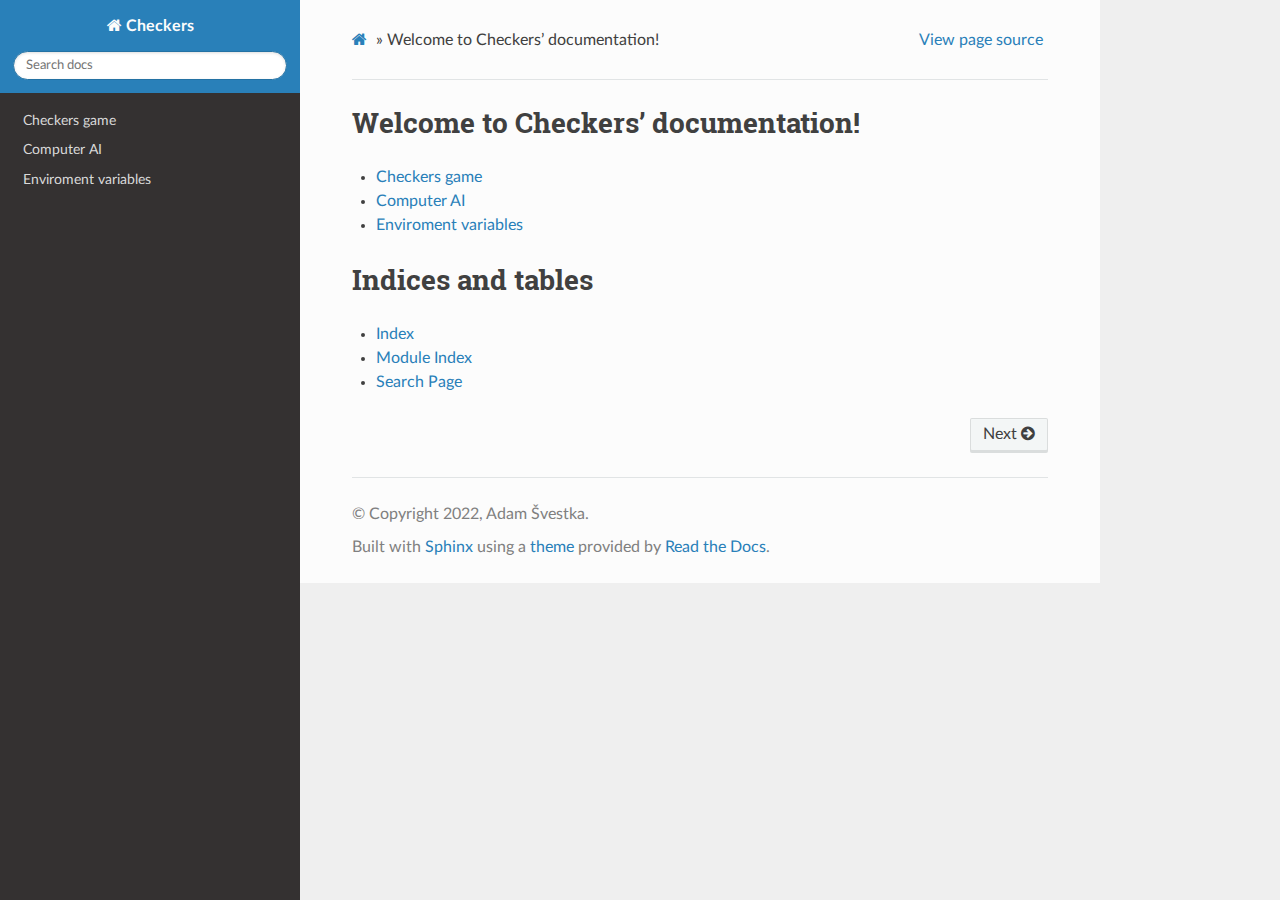
==== docs/_build/html/index.html @ 39b9f023 "Documented checkers.py" ====
<!DOCTYPE html>
<html class="writer-html5" lang="en" >
<head>
  <meta charset="utf-8" /><meta name="generator" content="Docutils 0.17.1: http://docutils.sourceforge.net/" />

  <meta name="viewport" content="width=device-width, initial-scale=1.0" />
  <title>Welcome to Checkers’ documentation! &mdash; Checkers 1.0 documentation</title>
      <link rel="stylesheet" href="_static/pygments.css" type="text/css" />
      <link rel="stylesheet" href="_static/css/theme.css" type="text/css" />
  <!--[if lt IE 9]>
    <script src="_static/js/html5shiv.min.js"></script>
  <![endif]-->
  
        <script data-url_root="./" id="documentation_options" src="_static/documentation_options.js"></script>
        <script src="_static/jquery.js"></script>
        <script src="_static/underscore.js"></script>
        <script src="_static/doctools.js"></script>
    <script src="_static/js/theme.js"></script>
    <link rel="index" title="Index" href="genindex.html" />
    <link rel="search" title="Search" href="search.html" />
    <link rel="next" title="Checkers game" href="checkers.html" /> 
</head>

<body class="wy-body-for-nav"> 
  <div class="wy-grid-for-nav">
    <nav data-toggle="wy-nav-shift" class="wy-nav-side">
      <div class="wy-side-scroll">
        <div class="wy-side-nav-search" >
            <a href="#" class="icon icon-home"> Checkers
          </a>
<div role="search">
  <form id="rtd-search-form" class="wy-form" action="search.html" method="get">
    <input type="text" name="q" placeholder="Search docs" />
    <input type="hidden" name="check_keywords" value="yes" />
    <input type="hidden" name="area" value="default" />
  </form>
</div>
        </div><div class="wy-menu wy-menu-vertical" data-spy="affix" role="navigation" aria-label="Navigation menu">
              <ul>
<li class="toctree-l1"><a class="reference internal" href="checkers.html">Checkers game</a></li>
<li class="toctree-l1"><a class="reference internal" href="computer.html">Computer AI</a></li>
<li class="toctree-l1"><a class="reference internal" href="env.html">Enviroment variables</a></li>
</ul>

        </div>
      </div>
    </nav>

    <section data-toggle="wy-nav-shift" class="wy-nav-content-wrap"><nav class="wy-nav-top" aria-label="Mobile navigation menu" >
          <i data-toggle="wy-nav-top" class="fa fa-bars"></i>
          <a href="#">Checkers</a>
      </nav>

      <div class="wy-nav-content">
        <div class="rst-content">
          <div role="navigation" aria-label="Page navigation">
  <ul class="wy-breadcrumbs">
      <li><a href="#" class="icon icon-home"></a> &raquo;</li>
      <li>Welcome to Checkers’ documentation!</li>
      <li class="wy-breadcrumbs-aside">
            <a href="_sources/index.rst.txt" rel="nofollow"> View page source</a>
      </li>
  </ul>
  <hr/>
</div>
          <div role="main" class="document" itemscope="itemscope" itemtype="http://schema.org/Article">
           <div itemprop="articleBody">
             
  <section id="welcome-to-checkers-documentation">
<h1>Welcome to Checkers’ documentation!<a class="headerlink" href="#welcome-to-checkers-documentation" title="Permalink to this headline"></a></h1>
<div class="toctree-wrapper compound">
<ul>
<li class="toctree-l1"><a class="reference internal" href="checkers.html">Checkers game</a></li>
<li class="toctree-l1"><a class="reference internal" href="computer.html">Computer AI</a></li>
<li class="toctree-l1"><a class="reference internal" href="env.html">Enviroment variables</a></li>
</ul>
</div>
</section>
<section id="indices-and-tables">
<h1>Indices and tables<a class="headerlink" href="#indices-and-tables" title="Permalink to this headline"></a></h1>
<ul class="simple">
<li><p><a class="reference internal" href="genindex.html"><span class="std std-ref">Index</span></a></p></li>
<li><p><a class="reference internal" href="py-modindex.html"><span class="std std-ref">Module Index</span></a></p></li>
<li><p><a class="reference internal" href="search.html"><span class="std std-ref">Search Page</span></a></p></li>
</ul>
</section>


           </div>
          </div>
          <footer><div class="rst-footer-buttons" role="navigation" aria-label="Footer">
        <a href="checkers.html" class="btn btn-neutral float-right" title="Checkers game" accesskey="n" rel="next">Next <span class="fa fa-arrow-circle-right" aria-hidden="true"></span></a>
    </div>

  <hr/>

  <div role="contentinfo">
    <p>&#169; Copyright 2022, Adam Švestka.</p>
  </div>

  Built with <a href="https://www.sphinx-doc.org/">Sphinx</a> using a
    <a href="https://github.com/readthedocs/sphinx_rtd_theme">theme</a>
    provided by <a href="https://readthedocs.org">Read the Docs</a>.
   

</footer>
        </div>
      </div>
    </section>
  </div>
  <script>
      jQuery(function () {
          SphinxRtdTheme.Navigation.enable(true);
      });
  </script> 

</body>
</html>
---- docs/_build/html/_static/pygments.css ----
pre { line-height: 125%; }
td.linenos .normal { color: inherit; background-color: transparent; padding-left: 5px; padding-right: 5px; }
span.linenos { color: inherit; background-color: transparent; padding-left: 5px; padding-right: 5px; }
td.linenos .special { color: #000000; background-color: #ffffc0; padding-left: 5px; padding-right: 5px; }
span.linenos.special { color: #000000; background-color: #ffffc0; padding-left: 5px; padding-right: 5px; }
.highlight .hll { background-color: #ffffcc }
.highlight { background: #f8f8f8; }
.highlight .c { color: #3D7B7B; font-style: italic } /* Comment */
.highlight .err { border: 1px solid #FF0000 } /* Error */
.highlight .k { color: #008000; font-weight: bold } /* Keyword */
.highlight .o { color: #666666 } /* Operator */
.highlight .ch { color: #3D7B7B; font-style: italic } /* Comment.Hashbang */
.highlight .cm { color: #3D7B7B; font-style: italic } /* Comment.Multiline */
.highlight .cp { color: #9C6500 } /* Comment.Preproc */
.highlight .cpf { color: #3D7B7B; font-style: italic } /* Comment.PreprocFile */
.highlight .c1 { color: #3D7B7B; font-style: italic } /* Comment.Single */
.highlight .cs { color: #3D7B7B; font-style: italic } /* Comment.Special */
.highlight .gd { color: #A00000 } /* Generic.Deleted */
.highlight .ge { font-style: italic } /* Generic.Emph */
.highlight .gr { color: #E40000 } /* Generic.Error */
.highlight .gh { color: #000080; font-weight: bold } /* Generic.Heading */
.highlight .gi { color: #008400 } /* Generic.Inserted */
.highlight .go { color: #717171 } /* Generic.Output */
.highlight .gp { color: #000080; font-weight: bold } /* Generic.Prompt */
.highlight .gs { font-weight: bold } /* Generic.Strong */
.highlight .gu { color: #800080; font-weight: bold } /* Generic.Subheading */
.highlight .gt { color: #0044DD } /* Generic.Traceback */
.highlight .kc { color: #008000; font-weight: bold } /* Keyword.Constant */
.highlight .kd { color: #008000; font-weight: bold } /* Keyword.Declaration */
.highlight .kn { color: #008000; font-weight: bold } /* Keyword.Namespace */
.highlight .kp { color: #008000 } /* Keyword.Pseudo */
.highlight .kr { color: #008000; font-weight: bold } /* Keyword.Reserved */
.highlight .kt { color: #B00040 } /* Keyword.Type */
.highlight .m { color: #666666 } /* Literal.Number */
.highlight .s { color: #BA2121 } /* Literal.String */
.highlight .na { color: #687822 } /* Name.Attribute */
.highlight .nb { color: #008000 } /* Name.Builtin */
.highlight .nc { color: #0000FF; font-weight: bold } /* Name.Class */
.highlight .no { color: #880000 } /* Name.Constant */
.highlight .nd { color: #AA22FF } /* Name.Decorator */
.highlight .ni { color: #717171; font-weight: bold } /* Name.Entity */
.highlight .ne { color: #CB3F38; font-weight: bold } /* Name.Exception */
.highlight .nf { color: #0000FF } /* Name.Function */
.highlight .nl { color: #767600 } /* Name.Label */
.highlight .nn { color: #0000FF; font-weight: bold } /* Name.Namespace */
.highlight .nt { color: #008000; font-weight: bold } /* Name.Tag */
.highlight .nv { color: #19177C } /* Name.Variable */
.highlight .ow { color: #AA22FF; font-weight: bold } /* Operator.Word */
.highlight .w { color: #bbbbbb } /* Text.Whitespace */
.highlight .mb { color: #666666 } /* Literal.Number.Bin */
.highlight .mf { color: #666666 } /* Literal.Number.Float */
.highlight .mh { color: #666666 } /* Literal.Number.Hex */
.highlight .mi { color: #666666 } /* Literal.Number.Integer */
.highlight .mo { color: #666666 } /* Literal.Number.Oct */
.highlight .sa { color: #BA2121 } /* Literal.String.Affix */
.highlight .sb { color: #BA2121 } /* Literal.String.Backtick */
.highlight .sc { color: #BA2121 } /* Literal.String.Char */
.highlight .dl { color: #BA2121 } /* Literal.String.Delimiter */
.highlight .sd { color: #BA2121; font-style: italic } /* Literal.String.Doc */
.highlight .s2 { color: #BA2121 } /* Literal.String.Double */
.highlight .se { color: #AA5D1F; font-weight: bold } /* Literal.String.Escape */
.highlight .sh { color: #BA2121 } /* Literal.String.Heredoc */
.highlight .si { color: #A45A77; font-weight: bold } /* Literal.String.Interpol */
.highlight .sx { color: #008000 } /* Literal.String.Other */
.highlight .sr { color: #A45A77 } /* Literal.String.Regex */
.highlight .s1 { color: #BA2121 } /* Literal.String.Single */
.highlight .ss { color: #19177C } /* Literal.String.Symbol */
.highlight .bp { color: #008000 } /* Name.Builtin.Pseudo */
.highlight .fm { color: #0000FF } /* Name.Function.Magic */
.highlight .vc { color: #19177C } /* Name.Variable.Class */
.highlight .vg { color: #19177C } /* Name.Variable.Global */
.highlight .vi { color: #19177C } /* Name.Variable.Instance */
.highlight .vm { color: #19177C } /* Name.Variable.Magic */
.highlight .il { color: #666666 } /* Literal.Number.Integer.Long */
---- docs/_build/html/_static/css/theme.css ----
html{box-sizing:border-box}*,:after,:before{box-sizing:inherit}article,aside,details,figcaption,figure,footer,header,hgroup,nav,section{display:block}audio,canvas,video{display:inline-block;*display:inline;*zoom:1}[hidden],audio:not([controls]){display:none}*{-webkit-box-sizing:border-box;-moz-box-sizing:border-box;box-sizing:border-box}html{font-size:100%;-webkit-text-size-adjust:100%;-ms-text-size-adjust:100%}body{margin:0}a:active,a:hover{outline:0}abbr[title]{border-bottom:1px dotted}b,strong{font-weight:700}blockquote{margin:0}dfn{font-style:italic}ins{background:#ff9;text-decoration:none}ins,mark{color:#000}mark{background:#ff0;font-style:italic;font-weight:700}.rst-content code,.rst-content tt,code,kbd,pre,samp{font-family:monospace,serif;_font-family:courier new,monospace;font-size:1em}pre{white-space:pre}q{quotes:none}q:after,q:before{content:"";content:none}small{font-size:85%}sub,sup{font-size:75%;line-height:0;position:relative;vertical-align:baseline}sup{top:-.5em}sub{bottom:-.25em}dl,ol,ul{margin:0;padding:0;list-style:none;list-style-image:none}li{list-style:none}dd{margin:0}img{border:0;-ms-interpolation-mode:bicubic;vertical-align:middle;max-width:100%}svg:not(:root){overflow:hidden}figure,form{margin:0}label{cursor:pointer}button,input,select,textarea{font-size:100%;margin:0;vertical-align:baseline;*vertical-align:middle}button,input{line-height:normal}button,input[type=button],input[type=reset],input[type=submit]{cursor:pointer;-webkit-appearance:button;*overflow:visible}button[disabled],input[disabled]{cursor:default}input[type=search]{-webkit-appearance:textfield;-moz-box-sizing:content-box;-webkit-box-sizing:content-box;box-sizing:content-box}textarea{resize:vertical}table{border-collapse:collapse;border-spacing:0}td{vertical-align:top}.chromeframe{margin:.2em 0;background:#ccc;color:#000;padding:.2em 0}.ir{display:block;border:0;text-indent:-999em;overflow:hidden;background-color:transparent;background-repeat:no-repeat;text-align:left;direction:ltr;*line-height:0}.ir br{display:none}.hidden{display:none!important;visibility:hidden}.visuallyhidden{border:0;clip:rect(0 0 0 0);height:1px;margin:-1px;overflow:hidden;padding:0;position:absolute;width:1px}.visuallyhidden.focusable:active,.visuallyhidden.focusable:focus{clip:auto;height:auto;margin:0;overflow:visible;position:static;width:auto}.invisible{visibility:hidden}.relative{position:relative}big,small{font-size:100%}@media print{body,html,section{background:none!important}*{box-shadow:none!important;text-shadow:none!important;filter:none!important;-ms-filter:none!important}a,a:visited{text-decoration:underline}.ir a:after,a[href^="#"]:after,a[href^="javascript:"]:after{content:""}blockquote,pre{page-break-inside:avoid}thead{display:table-header-group}img,tr{page-break-inside:avoid}img{max-width:100%!important}@page{margin:.5cm}.rst-content .toctree-wrapper>p.caption,h2,h3,p{orphans:3;widows:3}.rst-content .toctree-wrapper>p.caption,h2,h3{page-break-after:avoid}}.btn,.fa:before,.icon:before,.rst-content .admonition,.rst-content .admonition-title:before,.rst-content .admonition-todo,.rst-content .attention,.rst-content .caution,.rst-content .code-block-caption .headerlink:before,.rst-content .danger,.rst-content .eqno .headerlink:before,.rst-content .error,.rst-content .hint,.rst-content .important,.rst-content .note,.rst-content .seealso,.rst-content .tip,.rst-content .warning,.rst-content code.download span:first-child:before,.rst-content dl dt .headerlink:before,.rst-content h1 .headerlink:before,.rst-content h2 .headerlink:before,.rst-content h3 .headerlink:before,.rst-content h4 .headerlink:before,.rst-content h5 .headerlink:before,.rst-content h6 .headerlink:before,.rst-content p.caption .headerlink:before,.rst-content p .headerlink:before,.rst-content table>caption .headerlink:before,.rst-content tt.download span:first-child:before,.wy-alert,.wy-dropdown .caret:before,.wy-inline-validate.wy-inline-validate-danger .wy-input-context:before,.wy-inline-validate.wy-inline-validate-info .wy-input-context:before,.wy-inline-validate.wy-inline-validate-success .wy-input-context:before,.wy-inline-validate.wy-inline-validate-warning .wy-input-context:before,.wy-menu-vertical li.current>a,.wy-menu-vertical li.current>a button.toctree-expand:before,.wy-menu-vertical li.on a,.wy-menu-vertical li.on a button.toctree-expand:before,.wy-menu-vertical li button.toctree-expand:before,.wy-nav-top a,.wy-side-nav-search .wy-dropdown>a,.wy-side-nav-search>a,input[type=color],input[type=date],input[type=datetime-local],input[type=datetime],input[type=email],input[type=month],input[type=number],input[type=password],input[type=search],input[type=tel],input[type=text],input[type=time],input[type=url],input[type=week],select,textarea{-webkit-font-smoothing:antialiased}.clearfix{*zoom:1}.clearfix:after,.clearfix:before{display:table;content:""}.clearfix:after{clear:both}/*!
 *  Font Awesome 4.7.0 by @davegandy - http://fontawesome.io - @fontawesome
 *  License - http://fontawesome.io/license (Font: SIL OFL 1.1, CSS: MIT License)
 */@font-face{font-family:FontAwesome;src:url(fonts/fontawesome-webfont.eot?674f50d287a8c48dc19ba404d20fe713);src:url(fonts/fontawesome-webfont.eot?674f50d287a8c48dc19ba404d20fe713?#iefix&v=4.7.0) format("embedded-opentype"),url(fonts/fontawesome-webfont.woff2?af7ae505a9eed503f8b8e6982036873e) format("woff2"),url(fonts/fontawesome-webfont.woff?fee66e712a8a08eef5805a46892932ad) format("woff"),url(fonts/fontawesome-webfont.ttf?b06871f281fee6b241d60582ae9369b9) format("truetype"),url(fonts/fontawesome-webfont.svg?912ec66d7572ff821749319396470bde#fontawesomeregular) format("svg");font-weight:400;font-style:normal}.fa,.icon,.rst-content .admonition-title,.rst-content .code-block-caption .headerlink,.rst-content .eqno .headerlink,.rst-content code.download span:first-child,.rst-content dl dt .headerlink,.rst-content h1 .headerlink,.rst-content h2 .headerlink,.rst-content h3 .headerlink,.rst-content h4 .headerlink,.rst-content h5 .headerlink,.rst-content h6 .headerlink,.rst-content p.caption .headerlink,.rst-content p .headerlink,.rst-content table>caption .headerlink,.rst-content tt.download span:first-child,.wy-menu-vertical li.current>a button.toctree-expand,.wy-menu-vertical li.on a button.toctree-expand,.wy-menu-vertical li button.toctree-expand{display:inline-block;font:normal normal normal 14px/1 FontAwesome;font-size:inherit;text-rendering:auto;-webkit-font-smoothing:antialiased;-moz-osx-font-smoothing:grayscale}.fa-lg{font-size:1.33333em;line-height:.75em;vertical-align:-15%}.fa-2x{font-size:2em}.fa-3x{font-size:3em}.fa-4x{font-size:4em}.fa-5x{font-size:5em}.fa-fw{width:1.28571em;text-align:center}.fa-ul{padding-left:0;margin-left:2.14286em;list-style-type:none}.fa-ul>li{position:relative}.fa-li{position:absolute;left:-2.14286em;width:2.14286em;top:.14286em;text-align:center}.fa-li.fa-lg{left:-1.85714em}.fa-border{padding:.2em .25em .15em;border:.08em solid #eee;border-radius:.1em}.fa-pull-left{float:left}.fa-pull-right{float:right}.fa-pull-left.icon,.fa.fa-pull-left,.rst-content .code-block-caption .fa-pull-left.headerlink,.rst-content .eqno .fa-pull-left.headerlink,.rst-content .fa-pull-left.admonition-title,.rst-content code.download span.fa-pull-left:first-child,.rst-content dl dt .fa-pull-left.headerlink,.rst-content h1 .fa-pull-left.headerlink,.rst-content h2 .fa-pull-left.headerlink,.rst-content h3 .fa-pull-left.headerlink,.rst-content h4 .fa-pull-left.headerlink,.rst-content h5 .fa-pull-left.headerlink,.rst-content h6 .fa-pull-left.headerlink,.rst-content p .fa-pull-left.headerlink,.rst-content table>caption .fa-pull-left.headerlink,.rst-content tt.download span.fa-pull-left:first-child,.wy-menu-vertical li.current>a button.fa-pull-left.toctree-expand,.wy-menu-vertical li.on a button.fa-pull-left.toctree-expand,.wy-menu-vertical li button.fa-pull-left.toctree-expand{margin-right:.3em}.fa-pull-right.icon,.fa.fa-pull-right,.rst-content .code-block-caption .fa-pull-right.headerlink,.rst-content .eqno .fa-pull-right.headerlink,.rst-content .fa-pull-right.admonition-title,.rst-content code.download span.fa-pull-right:first-child,.rst-content dl dt .fa-pull-right.headerlink,.rst-content h1 .fa-pull-right.headerlink,.rst-content h2 .fa-pull-right.headerlink,.rst-content h3 .fa-pull-right.headerlink,.rst-content h4 .fa-pull-right.headerlink,.rst-content h5 .fa-pull-right.headerlink,.rst-content h6 .fa-pull-right.headerlink,.rst-content p .fa-pull-right.headerlink,.rst-content table>caption .fa-pull-right.headerlink,.rst-content tt.download span.fa-pull-right:first-child,.wy-menu-vertical li.current>a button.fa-pull-right.toctree-expand,.wy-menu-vertical li.on a button.fa-pull-right.toctree-expand,.wy-menu-vertical li button.fa-pull-right.toctree-expand{margin-left:.3em}.pull-right{float:right}.pull-left{float:left}.fa.pull-left,.pull-left.icon,.rst-content .code-block-caption .pull-left.headerlink,.rst-content .eqno .pull-left.headerlink,.rst-content .pull-left.admonition-title,.rst-content code.download span.pull-left:first-child,.rst-content dl dt .pull-left.headerlink,.rst-content h1 .pull-left.headerlink,.rst-content h2 .pull-left.headerlink,.rst-content h3 .pull-left.headerlink,.rst-content h4 .pull-left.headerlink,.rst-content h5 .pull-left.headerlink,.rst-content h6 .pull-left.headerlink,.rst-content p .pull-left.headerlink,.rst-content table>caption .pull-left.headerlink,.rst-content tt.download span.pull-left:first-child,.wy-menu-vertical li.current>a button.pull-left.toctree-expand,.wy-menu-vertical li.on a button.pull-left.toctree-expand,.wy-menu-vertical li button.pull-left.toctree-expand{margin-right:.3em}.fa.pull-right,.pull-right.icon,.rst-content .code-block-caption .pull-right.headerlink,.rst-content .eqno .pull-right.headerlink,.rst-content .pull-right.admonition-title,.rst-content code.download span.pull-right:first-child,.rst-content dl dt .pull-right.headerlink,.rst-content h1 .pull-right.headerlink,.rst-content h2 .pull-right.headerlink,.rst-content h3 .pull-right.headerlink,.rst-content h4 .pull-right.headerlink,.rst-content h5 .pull-right.headerlink,.rst-content h6 .pull-right.headerlink,.rst-content p .pull-right.headerlink,.rst-content table>caption .pull-right.headerlink,.rst-content tt.download span.pull-right:first-child,.wy-menu-vertical li.current>a button.pull-right.toctree-expand,.wy-menu-vertical li.on a button.pull-right.toctree-expand,.wy-menu-vertical li button.pull-right.toctree-expand{margin-left:.3em}.fa-spin{-webkit-animation:fa-spin 2s linear infinite;animation:fa-spin 2s linear infinite}.fa-pulse{-webkit-animation:fa-spin 1s steps(8) infinite;animation:fa-spin 1s steps(8) infinite}@-webkit-keyframes fa-spin{0%{-webkit-transform:rotate(0deg);transform:rotate(0deg)}to{-webkit-transform:rotate(359deg);transform:rotate(359deg)}}@keyframes fa-spin{0%{-webkit-transform:rotate(0deg);transform:rotate(0deg)}to{-webkit-transform:rotate(359deg);transform:rotate(359deg)}}.fa-rotate-90{-ms-filter:"progid:DXImageTransform.Microsoft.BasicImage(rotation=1)";-webkit-transform:rotate(90deg);-ms-transform:rotate(90deg);transform:rotate(90deg)}.fa-rotate-180{-ms-filter:"progid:DXImageTransform.Microsoft.BasicImage(rotation=2)";-webkit-transform:rotate(180deg);-ms-transform:rotate(180deg);transform:rotate(180deg)}.fa-rotate-270{-ms-filter:"progid:DXImageTransform.Microsoft.BasicImage(rotation=3)";-webkit-transform:rotate(270deg);-ms-transform:rotate(270deg);transform:rotate(270deg)}.fa-flip-horizontal{-ms-filter:"progid:DXImageTransform.Microsoft.BasicImage(rotation=0, mirror=1)";-webkit-transform:scaleX(-1);-ms-transform:scaleX(-1);transform:scaleX(-1)}.fa-flip-vertical{-ms-filter:"progid:DXImageTransform.Microsoft.BasicImage(rotation=2, mirror=1)";-webkit-transform:scaleY(-1);-ms-transform:scaleY(-1);transform:scaleY(-1)}:root .fa-flip-horizontal,:root .fa-flip-vertical,:root .fa-rotate-90,:root .fa-rotate-180,:root .fa-rotate-270{filter:none}.fa-stack{position:relative;display:inline-block;width:2em;height:2em;line-height:2em;vertical-align:middle}.fa-stack-1x,.fa-stack-2x{position:absolute;left:0;width:100%;text-align:center}.fa-stack-1x{line-height:inherit}.fa-stack-2x{font-size:2em}.fa-inverse{color:#fff}.fa-glass:before{content:""}.fa-music:before{content:""}.fa-search:before,.icon-search:before{content:""}.fa-envelope-o:before{content:""}.fa-heart:before{content:""}.fa-star:before{content:""}.fa-star-o:before{content:""}.fa-user:before{content:""}.fa-film:before{content:""}.fa-th-large:before{content:""}.fa-th:before{content:""}.fa-th-list:before{content:""}.fa-check:before{content:""}.fa-close:before,.fa-remove:before,.fa-times:before{content:""}.fa-search-plus:before{content:""}.fa-search-minus:before{content:""}.fa-power-off:before{content:""}.fa-signal:before{content:""}.fa-cog:before,.fa-gear:before{content:""}.fa-trash-o:before{content:""}.fa-home:before,.icon-home:before{content:""}.fa-file-o:before{content:""}.fa-clock-o:before{content:""}.fa-road:before{content:""}.fa-download:before,.rst-content code.download span:first-child:before,.rst-content tt.download span:first-child:before{content:""}.fa-arrow-circle-o-down:before{content:""}.fa-arrow-circle-o-up:before{content:""}.fa-inbox:before{content:""}.fa-play-circle-o:before{content:""}.fa-repeat:before,.fa-rotate-right:before{content:""}.fa-refresh:before{content:""}.fa-list-alt:before{content:""}.fa-lock:before{content:""}.fa-flag:before{content:""}.fa-headphones:before{content:""}.fa-volume-off:before{content:""}.fa-volume-down:before{content:""}.fa-volume-up:before{content:""}.fa-qrcode:before{content:""}.fa-barcode:before{content:""}.fa-tag:before{content:""}.fa-tags:before{content:""}.fa-book:before,.icon-book:before{content:""}.fa-bookmark:before{content:""}.fa-print:before{content:""}.fa-camera:before{content:""}.fa-font:before{content:""}.fa-bold:before{content:""}.fa-italic:before{content:""}.fa-text-height:before{content:""}.fa-text-width:before{content:""}.fa-align-left:before{content:""}.fa-align-center:before{content:""}.fa-align-right:before{content:""}.fa-align-justify:before{content:""}.fa-list:before{content:""}.fa-dedent:before,.fa-outdent:before{content:""}.fa-indent:before{content:""}.fa-video-camera:before{content:""}.fa-image:before,.fa-photo:before,.fa-picture-o:before{content:""}.fa-pencil:before{content:""}.fa-map-marker:before{content:""}.fa-adjust:before{content:""}.fa-tint:before{content:""}.fa-edit:before,.fa-pencil-square-o:before{content:""}.fa-share-square-o:before{content:""}.fa-check-square-o:before{content:""}.fa-arrows:before{content:""}.fa-step-backward:before{content:""}.fa-fast-backward:before{content:""}.fa-backward:before{content:""}.fa-play:before{content:""}.fa-pause:before{content:""}.fa-stop:before{content:""}.fa-forward:before{content:""}.fa-fast-forward:before{content:""}.fa-step-forward:before{content:""}.fa-eject:before{content:""}.fa-chevron-left:before{content:""}.fa-chevron-right:before{content:""}.fa-plus-circle:before{content:""}.fa-minus-circle:before{content:""}.fa-times-circle:before,.wy-inline-validate.wy-inline-validate-danger .wy-input-context:before{content:""}.fa-check-circle:before,.wy-inline-validate.wy-inline-validate-success .wy-input-context:before{content:""}.fa-question-circle:before{content:""}.fa-info-circle:before{content:""}.fa-crosshairs:before{content:""}.fa-times-circle-o:before{content:""}.fa-check-circle-o:before{content:""}.fa-ban:before{content:""}.fa-arrow-left:before{content:""}.fa-arrow-right:before{content:""}.fa-arrow-up:before{content:""}.fa-arrow-down:before{content:""}.fa-mail-forward:before,.fa-share:before{content:""}.fa-expand:before{content:""}.fa-compress:before{content:""}.fa-plus:before{content:""}.fa-minus:before{content:""}.fa-asterisk:before{content:""}.fa-exclamation-circle:before,.rst-content .admonition-title:before,.wy-inline-validate.wy-inline-validate-info .wy-input-context:before,.wy-inline-validate.wy-inline-validate-warning .wy-input-context:before{content:""}.fa-gift:before{content:""}.fa-leaf:before{content:""}.fa-fire:before,.icon-fire:before{content:""}.fa-eye:before{content:""}.fa-eye-slash:before{content:""}.fa-exclamation-triangle:before,.fa-warning:before{content:""}.fa-plane:before{content:""}.fa-calendar:before{content:""}.fa-random:before{content:""}.fa-comment:before{content:""}.fa-magnet:before{content:""}.fa-chevron-up:before{content:""}.fa-chevron-down:before{content:""}.fa-retweet:before{content:""}.fa-shopping-cart:before{content:""}.fa-folder:before{content:""}.fa-folder-open:before{content:""}.fa-arrows-v:before{content:""}.fa-arrows-h:before{content:""}.fa-bar-chart-o:before,.fa-bar-chart:before{content:""}.fa-twitter-square:before{content:""}.fa-facebook-square:before{content:""}.fa-camera-retro:before{content:""}.fa-key:before{content:""}.fa-cogs:before,.fa-gears:before{content:""}.fa-comments:before{content:""}.fa-thumbs-o-up:before{content:""}.fa-thumbs-o-down:before{content:""}.fa-star-half:before{content:""}.fa-heart-o:before{content:""}.fa-sign-out:before{content:""}.fa-linkedin-square:before{content:""}.fa-thumb-tack:before{content:""}.fa-external-link:before{content:""}.fa-sign-in:before{content:""}.fa-trophy:before{content:""}.fa-github-square:before{content:""}.fa-upload:before{content:""}.fa-lemon-o:before{content:""}.fa-phone:before{content:""}.fa-square-o:before{content:""}.fa-bookmark-o:before{content:""}.fa-phone-square:before{content:""}.fa-twitter:before{content:""}.fa-facebook-f:before,.fa-facebook:before{content:""}.fa-github:before,.icon-github:before{content:""}.fa-unlock:before{content:""}.fa-credit-card:before{content:""}.fa-feed:before,.fa-rss:before{content:""}.fa-hdd-o:before{content:""}.fa-bullhorn:before{content:""}.fa-bell:before{content:""}.fa-certificate:before{content:""}.fa-hand-o-right:before{content:""}.fa-hand-o-left:before{content:""}.fa-hand-o-up:before{content:""}.fa-hand-o-down:before{content:""}.fa-arrow-circle-left:before,.icon-circle-arrow-left:before{content:""}.fa-arrow-circle-right:before,.icon-circle-arrow-right:before{content:""}.fa-arrow-circle-up:before{content:""}.fa-arrow-circle-down:before{content:""}.fa-globe:before{content:""}.fa-wrench:before{content:""}.fa-tasks:before{content:""}.fa-filter:before{content:""}.fa-briefcase:before{content:""}.fa-arrows-alt:before{content:""}.fa-group:before,.fa-users:before{content:""}.fa-chain:before,.fa-link:before,.icon-link:before{content:""}.fa-cloud:before{content:""}.fa-flask:before{content:""}.fa-cut:before,.fa-scissors:before{content:""}.fa-copy:before,.fa-files-o:before{content:""}.fa-paperclip:before{content:""}.fa-floppy-o:before,.fa-save:before{content:""}.fa-square:before{content:""}.fa-bars:before,.fa-navicon:before,.fa-reorder:before{content:""}.fa-list-ul:before{content:""}.fa-list-ol:before{content:""}.fa-strikethrough:before{content:""}.fa-underline:before{content:""}.fa-table:before{content:""}.fa-magic:before{content:""}.fa-truck:before{content:""}.fa-pinterest:before{content:""}.fa-pinterest-square:before{content:""}.fa-google-plus-square:before{content:""}.fa-google-plus:before{content:""}.fa-money:before{content:""}.fa-caret-down:before,.icon-caret-down:before,.wy-dropdown .caret:before{content:""}.fa-caret-up:before{content:""}.fa-caret-left:before{content:""}.fa-caret-right:before{content:""}.fa-columns:before{content:""}.fa-sort:before,.fa-unsorted:before{content:""}.fa-sort-desc:before,.fa-sort-down:before{content:""}.fa-sort-asc:before,.fa-sort-up:before{content:""}.fa-envelope:before{content:""}.fa-linkedin:before{content:""}.fa-rotate-left:before,.fa-undo:before{content:""}.fa-gavel:before,.fa-legal:before{content:""}.fa-dashboard:before,.fa-tachometer:before{content:""}.fa-comment-o:before{content:""}.fa-comments-o:before{content:""}.fa-bolt:before,.fa-flash:before{content:""}.fa-sitemap:before{content:""}.fa-umbrella:before{content:""}.fa-clipboard:before,.fa-paste:before{content:""}.fa-lightbulb-o:before{content:""}.fa-exchange:before{content:""}.fa-cloud-download:before{content:""}.fa-cloud-upload:before{content:""}.fa-user-md:before{content:""}.fa-stethoscope:before{content:""}.fa-suitcase:before{content:""}.fa-bell-o:before{content:""}.fa-coffee:before{content:""}.fa-cutlery:before{content:""}.fa-file-text-o:before{content:""}.fa-building-o:before{content:""}.fa-hospital-o:before{content:""}.fa-ambulance:before{content:""}.fa-medkit:before{content:""}.fa-fighter-jet:before{content:""}.fa-beer:before{content:""}.fa-h-square:before{content:""}.fa-plus-square:before{content:""}.fa-angle-double-left:before{content:""}.fa-angle-double-right:before{content:""}.fa-angle-double-up:before{content:""}.fa-angle-double-down:before{content:""}.fa-angle-left:before{content:""}.fa-angle-right:before{content:""}.fa-angle-up:before{content:""}.fa-angle-down:before{content:""}.fa-desktop:before{content:""}.fa-laptop:before{content:""}.fa-tablet:before{content:""}.fa-mobile-phone:before,.fa-mobile:before{content:""}.fa-circle-o:before{content:""}.fa-quote-left:before{content:""}.fa-quote-right:before{content:""}.fa-spinner:before{content:""}.fa-circle:before{content:""}.fa-mail-reply:before,.fa-reply:before{content:""}.fa-github-alt:before{content:""}.fa-folder-o:before{content:""}.fa-folder-open-o:before{content:""}.fa-smile-o:before{content:""}.fa-frown-o:before{content:""}.fa-meh-o:before{content:""}.fa-gamepad:before{content:""}.fa-keyboard-o:before{content:""}.fa-flag-o:before{content:""}.fa-flag-checkered:before{content:""}.fa-terminal:before{content:""}.fa-code:before{content:""}.fa-mail-reply-all:before,.fa-reply-all:before{content:""}.fa-star-half-empty:before,.fa-star-half-full:before,.fa-star-half-o:before{content:""}.fa-location-arrow:before{content:""}.fa-crop:before{content:""}.fa-code-fork:before{content:""}.fa-chain-broken:before,.fa-unlink:before{content:""}.fa-question:before{content:""}.fa-info:before{content:""}.fa-exclamation:before{content:""}.fa-superscript:before{content:""}.fa-subscript:before{content:""}.fa-eraser:before{content:""}.fa-puzzle-piece:before{content:""}.fa-microphone:before{content:""}.fa-microphone-slash:before{content:""}.fa-shield:before{content:""}.fa-calendar-o:before{content:""}.fa-fire-extinguisher:before{content:""}.fa-rocket:before{content:""}.fa-maxcdn:before{content:""}.fa-chevron-circle-left:before{content:""}.fa-chevron-circle-right:before{content:""}.fa-chevron-circle-up:before{content:""}.fa-chevron-circle-down:before{content:""}.fa-html5:before{content:""}.fa-css3:before{content:""}.fa-anchor:before{content:""}.fa-unlock-alt:before{content:""}.fa-bullseye:before{content:""}.fa-ellipsis-h:before{content:""}.fa-ellipsis-v:before{content:""}.fa-rss-square:before{content:""}.fa-play-circle:before{content:""}.fa-ticket:before{content:""}.fa-minus-square:before{content:""}.fa-minus-square-o:before,.wy-menu-vertical li.current>a button.toctree-expand:before,.wy-menu-vertical li.on a button.toctree-expand:before{content:""}.fa-level-up:before{content:""}.fa-level-down:before{content:""}.fa-check-square:before{content:""}.fa-pencil-square:before{content:""}.fa-external-link-square:before{content:""}.fa-share-square:before{content:""}.fa-compass:before{content:""}.fa-caret-square-o-down:before,.fa-toggle-down:before{content:""}.fa-caret-square-o-up:before,.fa-toggle-up:before{content:""}.fa-caret-square-o-right:before,.fa-toggle-right:before{content:""}.fa-eur:before,.fa-euro:before{content:""}.fa-gbp:before{content:""}.fa-dollar:before,.fa-usd:before{content:""}.fa-inr:before,.fa-rupee:before{content:""}.fa-cny:before,.fa-jpy:before,.fa-rmb:before,.fa-yen:before{content:""}.fa-rouble:before,.fa-rub:before,.fa-ruble:before{content:""}.fa-krw:before,.fa-won:before{content:""}.fa-bitcoin:before,.fa-btc:before{content:""}.fa-file:before{content:""}.fa-file-text:before{content:""}.fa-sort-alpha-asc:before{content:""}.fa-sort-alpha-desc:before{content:""}.fa-sort-amount-asc:before{content:""}.fa-sort-amount-desc:before{content:""}.fa-sort-numeric-asc:before{content:""}.fa-sort-numeric-desc:before{content:""}.fa-thumbs-up:before{content:""}.fa-thumbs-down:before{content:""}.fa-youtube-square:before{content:""}.fa-youtube:before{content:""}.fa-xing:before{content:""}.fa-xing-square:before{content:""}.fa-youtube-play:before{content:""}.fa-dropbox:before{content:""}.fa-stack-overflow:before{content:""}.fa-instagram:before{content:""}.fa-flickr:before{content:""}.fa-adn:before{content:""}.fa-bitbucket:before,.icon-bitbucket:before{content:""}.fa-bitbucket-square:before{content:""}.fa-tumblr:before{content:""}.fa-tumblr-square:before{content:""}.fa-long-arrow-down:before{content:""}.fa-long-arrow-up:before{content:""}.fa-long-arrow-left:before{content:""}.fa-long-arrow-right:before{content:""}.fa-apple:before{content:""}.fa-windows:before{content:""}.fa-android:before{content:""}.fa-linux:before{content:""}.fa-dribbble:before{content:""}.fa-skype:before{content:""}.fa-foursquare:before{content:""}.fa-trello:before{content:""}.fa-female:before{content:""}.fa-male:before{content:""}.fa-gittip:before,.fa-gratipay:before{content:""}.fa-sun-o:before{content:""}.fa-moon-o:before{content:""}.fa-archive:before{content:""}.fa-bug:before{content:""}.fa-vk:before{content:""}.fa-weibo:before{content:""}.fa-renren:before{content:""}.fa-pagelines:before{content:""}.fa-stack-exchange:before{content:""}.fa-arrow-circle-o-right:before{content:""}.fa-arrow-circle-o-left:before{content:""}.fa-caret-square-o-left:before,.fa-toggle-left:before{content:""}.fa-dot-circle-o:before{content:""}.fa-wheelchair:before{content:""}.fa-vimeo-square:before{content:""}.fa-try:before,.fa-turkish-lira:before{content:""}.fa-plus-square-o:before,.wy-menu-vertical li button.toctree-expand:before{content:""}.fa-space-shuttle:before{content:""}.fa-slack:before{content:""}.fa-envelope-square:before{content:""}.fa-wordpress:before{content:""}.fa-openid:before{content:""}.fa-bank:before,.fa-institution:before,.fa-university:before{content:""}.fa-graduation-cap:before,.fa-mortar-board:before{content:""}.fa-yahoo:before{content:""}.fa-google:before{content:""}.fa-reddit:before{content:""}.fa-reddit-square:before{content:""}.fa-stumbleupon-circle:before{content:""}.fa-stumbleupon:before{content:""}.fa-delicious:before{content:""}.fa-digg:before{content:""}.fa-pied-piper-pp:before{content:""}.fa-pied-piper-alt:before{content:""}.fa-drupal:before{content:""}.fa-joomla:before{content:""}.fa-language:before{content:""}.fa-fax:before{content:""}.fa-building:before{content:""}.fa-child:before{content:""}.fa-paw:before{content:""}.fa-spoon:before{content:""}.fa-cube:before{content:""}.fa-cubes:before{content:""}.fa-behance:before{content:""}.fa-behance-square:before{content:""}.fa-steam:before{content:""}.fa-steam-square:before{content:""}.fa-recycle:before{content:""}.fa-automobile:before,.fa-car:before{content:""}.fa-cab:before,.fa-taxi:before{content:""}.fa-tree:before{content:""}.fa-spotify:before{content:""}.fa-deviantart:before{content:""}.fa-soundcloud:before{content:""}.fa-database:before{content:""}.fa-file-pdf-o:before{content:""}.fa-file-word-o:before{content:""}.fa-file-excel-o:before{content:""}.fa-file-powerpoint-o:before{content:""}.fa-file-image-o:before,.fa-file-photo-o:before,.fa-file-picture-o:before{content:""}.fa-file-archive-o:before,.fa-file-zip-o:before{content:""}.fa-file-audio-o:before,.fa-file-sound-o:before{content:""}.fa-file-movie-o:before,.fa-file-video-o:before{content:""}.fa-file-code-o:before{content:""}.fa-vine:before{content:""}.fa-codepen:before{content:""}.fa-jsfiddle:before{content:""}.fa-life-bouy:before,.fa-life-buoy:before,.fa-life-ring:before,.fa-life-saver:before,.fa-support:before{content:""}.fa-circle-o-notch:before{content:""}.fa-ra:before,.fa-rebel:before,.fa-resistance:before{content:""}.fa-empire:before,.fa-ge:before{content:""}.fa-git-square:before{content:""}.fa-git:before{content:""}.fa-hacker-news:before,.fa-y-combinator-square:before,.fa-yc-square:before{content:""}.fa-tencent-weibo:before{content:""}.fa-qq:before{content:""}.fa-wechat:before,.fa-weixin:before{content:""}.fa-paper-plane:before,.fa-send:before{content:""}.fa-paper-plane-o:before,.fa-send-o:before{content:""}.fa-history:before{content:""}.fa-circle-thin:before{content:""}.fa-header:before{content:""}.fa-paragraph:before{content:""}.fa-sliders:before{content:""}.fa-share-alt:before{content:""}.fa-share-alt-square:before{content:""}.fa-bomb:before{content:""}.fa-futbol-o:before,.fa-soccer-ball-o:before{content:""}.fa-tty:before{content:""}.fa-binoculars:before{content:""}.fa-plug:before{content:""}.fa-slideshare:before{content:""}.fa-twitch:before{content:""}.fa-yelp:before{content:""}.fa-newspaper-o:before{content:""}.fa-wifi:before{content:""}.fa-calculator:before{content:""}.fa-paypal:before{content:""}.fa-google-wallet:before{content:""}.fa-cc-visa:before{content:""}.fa-cc-mastercard:before{content:""}.fa-cc-discover:before{content:""}.fa-cc-amex:before{content:""}.fa-cc-paypal:before{content:""}.fa-cc-stripe:before{content:""}.fa-bell-slash:before{content:""}.fa-bell-slash-o:before{content:""}.fa-trash:before{content:""}.fa-copyright:before{content:""}.fa-at:before{content:""}.fa-eyedropper:before{content:""}.fa-paint-brush:before{content:""}.fa-birthday-cake:before{content:""}.fa-area-chart:before{content:""}.fa-pie-chart:before{content:""}.fa-line-chart:before{content:""}.fa-lastfm:before{content:""}.fa-lastfm-square:before{content:""}.fa-toggle-off:before{content:""}.fa-toggle-on:before{content:""}.fa-bicycle:before{content:""}.fa-bus:before{content:""}.fa-ioxhost:before{content:""}.fa-angellist:before{content:""}.fa-cc:before{content:""}.fa-ils:before,.fa-shekel:before,.fa-sheqel:before{content:""}.fa-meanpath:before{content:""}.fa-buysellads:before{content:""}.fa-connectdevelop:before{content:""}.fa-dashcube:before{content:""}.fa-forumbee:before{content:""}.fa-leanpub:before{content:""}.fa-sellsy:before{content:""}.fa-shirtsinbulk:before{content:""}.fa-simplybuilt:before{content:""}.fa-skyatlas:before{content:""}.fa-cart-plus:before{content:""}.fa-cart-arrow-down:before{content:""}.fa-diamond:before{content:""}.fa-ship:before{content:""}.fa-user-secret:before{content:""}.fa-motorcycle:before{content:""}.fa-street-view:before{content:""}.fa-heartbeat:before{content:""}.fa-venus:before{content:""}.fa-mars:before{content:""}.fa-mercury:before{content:""}.fa-intersex:before,.fa-transgender:before{content:""}.fa-transgender-alt:before{content:""}.fa-venus-double:before{content:""}.fa-mars-double:before{content:""}.fa-venus-mars:before{content:""}.fa-mars-stroke:before{content:""}.fa-mars-stroke-v:before{content:""}.fa-mars-stroke-h:before{content:""}.fa-neuter:before{content:""}.fa-genderless:before{content:""}.fa-facebook-official:before{content:""}.fa-pinterest-p:before{content:""}.fa-whatsapp:before{content:""}.fa-server:before{content:""}.fa-user-plus:before{content:""}.fa-user-times:before{content:""}.fa-bed:before,.fa-hotel:before{content:""}.fa-viacoin:before{content:""}.fa-train:before{content:""}.fa-subway:before{content:""}.fa-medium:before{content:""}.fa-y-combinator:before,.fa-yc:before{content:""}.fa-optin-monster:before{content:""}.fa-opencart:before{content:""}.fa-expeditedssl:before{content:""}.fa-battery-4:before,.fa-battery-full:before,.fa-battery:before{content:""}.fa-battery-3:before,.fa-battery-three-quarters:before{content:""}.fa-battery-2:before,.fa-battery-half:before{content:""}.fa-battery-1:before,.fa-battery-quarter:before{content:""}.fa-battery-0:before,.fa-battery-empty:before{content:""}.fa-mouse-pointer:before{content:""}.fa-i-cursor:before{content:""}.fa-object-group:before{content:""}.fa-object-ungroup:before{content:""}.fa-sticky-note:before{content:""}.fa-sticky-note-o:before{content:""}.fa-cc-jcb:before{content:""}.fa-cc-diners-club:before{content:""}.fa-clone:before{content:""}.fa-balance-scale:before{content:""}.fa-hourglass-o:before{content:""}.fa-hourglass-1:before,.fa-hourglass-start:before{content:""}.fa-hourglass-2:before,.fa-hourglass-half:before{content:""}.fa-hourglass-3:before,.fa-hourglass-end:before{content:""}.fa-hourglass:before{content:""}.fa-hand-grab-o:before,.fa-hand-rock-o:before{content:""}.fa-hand-paper-o:before,.fa-hand-stop-o:before{content:""}.fa-hand-scissors-o:before{content:""}.fa-hand-lizard-o:before{content:""}.fa-hand-spock-o:before{content:""}.fa-hand-pointer-o:before{content:""}.fa-hand-peace-o:before{content:""}.fa-trademark:before{content:""}.fa-registered:before{content:""}.fa-creative-commons:before{content:""}.fa-gg:before{content:""}.fa-gg-circle:before{content:""}.fa-tripadvisor:before{content:""}.fa-odnoklassniki:before{content:""}.fa-odnoklassniki-square:before{content:""}.fa-get-pocket:before{content:""}.fa-wikipedia-w:before{content:""}.fa-safari:before{content:""}.fa-chrome:before{content:""}.fa-firefox:before{content:""}.fa-opera:before{content:""}.fa-internet-explorer:before{content:""}.fa-television:before,.fa-tv:before{content:""}.fa-contao:before{content:""}.fa-500px:before{content:""}.fa-amazon:before{content:""}.fa-calendar-plus-o:before{content:""}.fa-calendar-minus-o:before{content:""}.fa-calendar-times-o:before{content:""}.fa-calendar-check-o:before{content:""}.fa-industry:before{content:""}.fa-map-pin:before{content:""}.fa-map-signs:before{content:""}.fa-map-o:before{content:""}.fa-map:before{content:""}.fa-commenting:before{content:""}.fa-commenting-o:before{content:""}.fa-houzz:before{content:""}.fa-vimeo:before{content:""}.fa-black-tie:before{content:""}.fa-fonticons:before{content:""}.fa-reddit-alien:before{content:""}.fa-edge:before{content:""}.fa-credit-card-alt:before{content:""}.fa-codiepie:before{content:""}.fa-modx:before{content:""}.fa-fort-awesome:before{content:""}.fa-usb:before{content:""}.fa-product-hunt:before{content:""}.fa-mixcloud:before{content:""}.fa-scribd:before{content:""}.fa-pause-circle:before{content:""}.fa-pause-circle-o:before{content:""}.fa-stop-circle:before{content:""}.fa-stop-circle-o:before{content:""}.fa-shopping-bag:before{content:""}.fa-shopping-basket:before{content:""}.fa-hashtag:before{content:""}.fa-bluetooth:before{content:""}.fa-bluetooth-b:before{content:""}.fa-percent:before{content:""}.fa-gitlab:before,.icon-gitlab:before{content:""}.fa-wpbeginner:before{content:""}.fa-wpforms:before{content:""}.fa-envira:before{content:""}.fa-universal-access:before{content:""}.fa-wheelchair-alt:before{content:""}.fa-question-circle-o:before{content:""}.fa-blind:before{content:""}.fa-audio-description:before{content:""}.fa-volume-control-phone:before{content:""}.fa-braille:before{content:""}.fa-assistive-listening-systems:before{content:""}.fa-american-sign-language-interpreting:before,.fa-asl-interpreting:before{content:""}.fa-deaf:before,.fa-deafness:before,.fa-hard-of-hearing:before{content:""}.fa-glide:before{content:""}.fa-glide-g:before{content:""}.fa-sign-language:before,.fa-signing:before{content:""}.fa-low-vision:before{content:""}.fa-viadeo:before{content:""}.fa-viadeo-square:before{content:""}.fa-snapchat:before{content:""}.fa-snapchat-ghost:before{content:""}.fa-snapchat-square:before{content:""}.fa-pied-piper:before{content:""}.fa-first-order:before{content:""}.fa-yoast:before{content:""}.fa-themeisle:before{content:""}.fa-google-plus-circle:before,.fa-google-plus-official:before{content:""}.fa-fa:before,.fa-font-awesome:before{content:""}.fa-handshake-o:before{content:""}.fa-envelope-open:before{content:""}.fa-envelope-open-o:before{content:""}.fa-linode:before{content:""}.fa-address-book:before{content:""}.fa-address-book-o:before{content:""}.fa-address-card:before,.fa-vcard:before{content:""}.fa-address-card-o:before,.fa-vcard-o:before{content:""}.fa-user-circle:before{content:""}.fa-user-circle-o:before{content:""}.fa-user-o:before{content:""}.fa-id-badge:before{content:""}.fa-drivers-license:before,.fa-id-card:before{content:""}.fa-drivers-license-o:before,.fa-id-card-o:before{content:""}.fa-quora:before{content:""}.fa-free-code-camp:before{content:""}.fa-telegram:before{content:""}.fa-thermometer-4:before,.fa-thermometer-full:before,.fa-thermometer:before{content:""}.fa-thermometer-3:before,.fa-thermometer-three-quarters:before{content:""}.fa-thermometer-2:before,.fa-thermometer-half:before{content:""}.fa-thermometer-1:before,.fa-thermometer-quarter:before{content:""}.fa-thermometer-0:before,.fa-thermometer-empty:before{content:""}.fa-shower:before{content:""}.fa-bath:before,.fa-bathtub:before,.fa-s15:before{content:""}.fa-podcast:before{content:""}.fa-window-maximize:before{content:""}.fa-window-minimize:before{content:""}.fa-window-restore:before{content:""}.fa-times-rectangle:before,.fa-window-close:before{content:""}.fa-times-rectangle-o:before,.fa-window-close-o:before{content:""}.fa-bandcamp:before{content:""}.fa-grav:before{content:""}.fa-etsy:before{content:""}.fa-imdb:before{content:""}.fa-ravelry:before{content:""}.fa-eercast:before{content:""}.fa-microchip:before{content:""}.fa-snowflake-o:before{content:""}.fa-superpowers:before{content:""}.fa-wpexplorer:before{content:""}.fa-meetup:before{content:""}.sr-only{position:absolute;width:1px;height:1px;padding:0;margin:-1px;overflow:hidden;clip:rect(0,0,0,0);border:0}.sr-only-focusable:active,.sr-only-focusable:focus{position:static;width:auto;height:auto;margin:0;overflow:visible;clip:auto}.fa,.icon,.rst-content .admonition-title,.rst-content .code-block-caption .headerlink,.rst-content .eqno .headerlink,.rst-content code.download span:first-child,.rst-content dl dt .headerlink,.rst-content h1 .headerlink,.rst-content h2 .headerlink,.rst-content h3 .headerlink,.rst-content h4 .headerlink,.rst-content h5 .headerlink,.rst-content h6 .headerlink,.rst-content p.caption .headerlink,.rst-content p .headerlink,.rst-content table>caption .headerlink,.rst-content tt.download span:first-child,.wy-dropdown .caret,.wy-inline-validate.wy-inline-validate-danger .wy-input-context,.wy-inline-validate.wy-inline-validate-info .wy-input-context,.wy-inline-validate.wy-inline-validate-success .wy-input-context,.wy-inline-validate.wy-inline-validate-warning .wy-input-context,.wy-menu-vertical li.current>a button.toctree-expand,.wy-menu-vertical li.on a button.toctree-expand,.wy-menu-vertical li button.toctree-expand{font-family:inherit}.fa:before,.icon:before,.rst-content .admonition-title:before,.rst-content .code-block-caption .headerlink:before,.rst-content .eqno .headerlink:before,.rst-content code.download span:first-child:before,.rst-content dl dt .headerlink:before,.rst-content h1 .headerlink:before,.rst-content h2 .headerlink:before,.rst-content h3 .headerlink:before,.rst-content h4 .headerlink:before,.rst-content h5 .headerlink:before,.rst-content h6 .headerlink:before,.rst-content p.caption .headerlink:before,.rst-content p .headerlink:before,.rst-content table>caption .headerlink:before,.rst-content tt.download span:first-child:before,.wy-dropdown .caret:before,.wy-inline-validate.wy-inline-validate-danger .wy-input-context:before,.wy-inline-validate.wy-inline-validate-info .wy-input-context:before,.wy-inline-validate.wy-inline-validate-success .wy-input-context:before,.wy-inline-validate.wy-inline-validate-warning .wy-input-context:before,.wy-menu-vertical li.current>a button.toctree-expand:before,.wy-menu-vertical li.on a button.toctree-expand:before,.wy-menu-vertical li button.toctree-expand:before{font-family:FontAwesome;display:inline-block;font-style:normal;font-weight:400;line-height:1;text-decoration:inherit}.rst-content .code-block-caption a .headerlink,.rst-content .eqno a .headerlink,.rst-content a .admonition-title,.rst-content code.download a span:first-child,.rst-content dl dt a .headerlink,.rst-content h1 a .headerlink,.rst-content h2 a .headerlink,.rst-content h3 a .headerlink,.rst-content h4 a .headerlink,.rst-content h5 a .headerlink,.rst-content h6 a .headerlink,.rst-content p.caption a .headerlink,.rst-content p a .headerlink,.rst-content table>caption a .headerlink,.rst-content tt.download a span:first-child,.wy-menu-vertical li.current>a button.toctree-expand,.wy-menu-vertical li.on a button.toctree-expand,.wy-menu-vertical li a button.toctree-expand,a .fa,a .icon,a .rst-content .admonition-title,a .rst-content .code-block-caption .headerlink,a .rst-content .eqno .headerlink,a .rst-content code.download span:first-child,a .rst-content dl dt .headerlink,a .rst-content h1 .headerlink,a .rst-content h2 .headerlink,a .rst-content h3 .headerlink,a .rst-content h4 .headerlink,a .rst-content h5 .headerlink,a .rst-content h6 .headerlink,a .rst-content p.caption .headerlink,a .rst-content p .headerlink,a .rst-content table>caption .headerlink,a .rst-content tt.download span:first-child,a .wy-menu-vertical li button.toctree-expand{display:inline-block;text-decoration:inherit}.btn .fa,.btn .icon,.btn .rst-content .admonition-title,.btn .rst-content .code-block-caption .headerlink,.btn .rst-content .eqno .headerlink,.btn .rst-content code.download span:first-child,.btn .rst-content dl dt .headerlink,.btn .rst-content h1 .headerlink,.btn .rst-content h2 .headerlink,.btn .rst-content h3 .headerlink,.btn .rst-content h4 .headerlink,.btn .rst-content h5 .headerlink,.btn .rst-content h6 .headerlink,.btn .rst-content p .headerlink,.btn .rst-content table>caption .headerlink,.btn .rst-content tt.download span:first-child,.btn .wy-menu-vertical li.current>a button.toctree-expand,.btn .wy-menu-vertical li.on a button.toctree-expand,.btn .wy-menu-vertical li button.toctree-expand,.nav .fa,.nav .icon,.nav .rst-content .admonition-title,.nav .rst-content .code-block-caption .headerlink,.nav .rst-content .eqno .headerlink,.nav .rst-content code.download span:first-child,.nav .rst-content dl dt .headerlink,.nav .rst-content h1 .headerlink,.nav .rst-content h2 .headerlink,.nav .rst-content h3 .headerlink,.nav .rst-content h4 .headerlink,.nav .rst-content h5 .headerlink,.nav .rst-content h6 .headerlink,.nav .rst-content p .headerlink,.nav .rst-content table>caption .headerlink,.nav .rst-content tt.download span:first-child,.nav .wy-menu-vertical li.current>a button.toctree-expand,.nav .wy-menu-vertical li.on a button.toctree-expand,.nav .wy-menu-vertical li button.toctree-expand,.rst-content .btn .admonition-title,.rst-content .code-block-caption .btn .headerlink,.rst-content .code-block-caption .nav .headerlink,.rst-content .eqno .btn .headerlink,.rst-content .eqno .nav .headerlink,.rst-content .nav .admonition-title,.rst-content code.download .btn span:first-child,.rst-content code.download .nav span:first-child,.rst-content dl dt .btn .headerlink,.rst-content dl dt .nav .headerlink,.rst-content h1 .btn .headerlink,.rst-content h1 .nav .headerlink,.rst-content h2 .btn .headerlink,.rst-content h2 .nav .headerlink,.rst-content h3 .btn .headerlink,.rst-content h3 .nav .headerlink,.rst-content h4 .btn .headerlink,.rst-content h4 .nav .headerlink,.rst-content h5 .btn .headerlink,.rst-content h5 .nav .headerlink,.rst-content h6 .btn .headerlink,.rst-content h6 .nav .headerlink,.rst-content p .btn .headerlink,.rst-content p .nav .headerlink,.rst-content table>caption .btn .headerlink,.rst-content table>caption .nav .headerlink,.rst-content tt.download .btn span:first-child,.rst-content tt.download .nav span:first-child,.wy-menu-vertical li .btn button.toctree-expand,.wy-menu-vertical li.current>a .btn button.toctree-expand,.wy-menu-vertical li.current>a .nav button.toctree-expand,.wy-menu-vertical li .nav button.toctree-expand,.wy-menu-vertical li.on a .btn button.toctree-expand,.wy-menu-vertical li.on a .nav button.toctree-expand{display:inline}.btn .fa-large.icon,.btn .fa.fa-large,.btn .rst-content .code-block-caption .fa-large.headerlink,.btn .rst-content .eqno .fa-large.headerlink,.btn .rst-content .fa-large.admonition-title,.btn .rst-content code.download span.fa-large:first-child,.btn .rst-content dl dt .fa-large.headerlink,.btn .rst-content h1 .fa-large.headerlink,.btn .rst-content h2 .fa-large.headerlink,.btn .rst-content h3 .fa-large.headerlink,.btn .rst-content h4 .fa-large.headerlink,.btn .rst-content h5 .fa-large.headerlink,.btn .rst-content h6 .fa-large.headerlink,.btn .rst-content p .fa-large.headerlink,.btn .rst-content table>caption .fa-large.headerlink,.btn .rst-content tt.download span.fa-large:first-child,.btn .wy-menu-vertical li button.fa-large.toctree-expand,.nav .fa-large.icon,.nav .fa.fa-large,.nav .rst-content .code-block-caption .fa-large.headerlink,.nav .rst-content .eqno .fa-large.headerlink,.nav .rst-content .fa-large.admonition-title,.nav .rst-content code.download span.fa-large:first-child,.nav .rst-content dl dt .fa-large.headerlink,.nav .rst-content h1 .fa-large.headerlink,.nav .rst-content h2 .fa-large.headerlink,.nav .rst-content h3 .fa-large.headerlink,.nav .rst-content h4 .fa-large.headerlink,.nav .rst-content h5 .fa-large.headerlink,.nav .rst-content h6 .fa-large.headerlink,.nav .rst-content p .fa-large.headerlink,.nav .rst-content table>caption .fa-large.headerlink,.nav .rst-content tt.download span.fa-large:first-child,.nav .wy-menu-vertical li button.fa-large.toctree-expand,.rst-content .btn .fa-large.admonition-title,.rst-content .code-block-caption .btn .fa-large.headerlink,.rst-content .code-block-caption .nav .fa-large.headerlink,.rst-content .eqno .btn .fa-large.headerlink,.rst-content .eqno .nav .fa-large.headerlink,.rst-content .nav .fa-large.admonition-title,.rst-content code.download .btn span.fa-large:first-child,.rst-content code.download .nav span.fa-large:first-child,.rst-content dl dt .btn .fa-large.headerlink,.rst-content dl dt .nav .fa-large.headerlink,.rst-content h1 .btn .fa-large.headerlink,.rst-content h1 .nav .fa-large.headerlink,.rst-content h2 .btn .fa-large.headerlink,.rst-content h2 .nav .fa-large.headerlink,.rst-content h3 .btn .fa-large.headerlink,.rst-content h3 .nav .fa-large.headerlink,.rst-content h4 .btn .fa-large.headerlink,.rst-content h4 .nav .fa-large.headerlink,.rst-content h5 .btn .fa-large.headerlink,.rst-content h5 .nav .fa-large.headerlink,.rst-content h6 .btn .fa-large.headerlink,.rst-content h6 .nav .fa-large.headerlink,.rst-content p .btn .fa-large.headerlink,.rst-content p .nav .fa-large.headerlink,.rst-content table>caption .btn .fa-large.headerlink,.rst-content table>caption .nav .fa-large.headerlink,.rst-content tt.download .btn span.fa-large:first-child,.rst-content tt.download .nav span.fa-large:first-child,.wy-menu-vertical li .btn button.fa-large.toctree-expand,.wy-menu-vertical li .nav button.fa-large.toctree-expand{line-height:.9em}.btn .fa-spin.icon,.btn .fa.fa-spin,.btn .rst-content .code-block-caption .fa-spin.headerlink,.btn .rst-content .eqno .fa-spin.headerlink,.btn .rst-content .fa-spin.admonition-title,.btn .rst-content code.download span.fa-spin:first-child,.btn .rst-content dl dt .fa-spin.headerlink,.btn .rst-content h1 .fa-spin.headerlink,.btn .rst-content h2 .fa-spin.headerlink,.btn .rst-content h3 .fa-spin.headerlink,.btn .rst-content h4 .fa-spin.headerlink,.btn .rst-content h5 .fa-spin.headerlink,.btn .rst-content h6 .fa-spin.headerlink,.btn .rst-content p .fa-spin.headerlink,.btn .rst-content table>caption .fa-spin.headerlink,.btn .rst-content tt.download span.fa-spin:first-child,.btn .wy-menu-vertical li button.fa-spin.toctree-expand,.nav .fa-spin.icon,.nav .fa.fa-spin,.nav .rst-content .code-block-caption .fa-spin.headerlink,.nav .rst-content .eqno .fa-spin.headerlink,.nav .rst-content .fa-spin.admonition-title,.nav .rst-content code.download span.fa-spin:first-child,.nav .rst-content dl dt .fa-spin.headerlink,.nav .rst-content h1 .fa-spin.headerlink,.nav .rst-content h2 .fa-spin.headerlink,.nav .rst-content h3 .fa-spin.headerlink,.nav .rst-content h4 .fa-spin.headerlink,.nav .rst-content h5 .fa-spin.headerlink,.nav .rst-content h6 .fa-spin.headerlink,.nav .rst-content p .fa-spin.headerlink,.nav .rst-content table>caption .fa-spin.headerlink,.nav .rst-content tt.download span.fa-spin:first-child,.nav .wy-menu-vertical li button.fa-spin.toctree-expand,.rst-content .btn .fa-spin.admonition-title,.rst-content .code-block-caption .btn .fa-spin.headerlink,.rst-content .code-block-caption .nav .fa-spin.headerlink,.rst-content .eqno .btn .fa-spin.headerlink,.rst-content .eqno .nav .fa-spin.headerlink,.rst-content .nav .fa-spin.admonition-title,.rst-content code.download .btn span.fa-spin:first-child,.rst-content code.download .nav span.fa-spin:first-child,.rst-content dl dt .btn .fa-spin.headerlink,.rst-content dl dt .nav .fa-spin.headerlink,.rst-content h1 .btn .fa-spin.headerlink,.rst-content h1 .nav .fa-spin.headerlink,.rst-content h2 .btn .fa-spin.headerlink,.rst-content h2 .nav .fa-spin.headerlink,.rst-content h3 .btn .fa-spin.headerlink,.rst-content h3 .nav .fa-spin.headerlink,.rst-content h4 .btn .fa-spin.headerlink,.rst-content h4 .nav .fa-spin.headerlink,.rst-content h5 .btn .fa-spin.headerlink,.rst-content h5 .nav .fa-spin.headerlink,.rst-content h6 .btn .fa-spin.headerlink,.rst-content h6 .nav .fa-spin.headerlink,.rst-content p .btn .fa-spin.headerlink,.rst-content p .nav .fa-spin.headerlink,.rst-content table>caption .btn .fa-spin.headerlink,.rst-content table>caption .nav .fa-spin.headerlink,.rst-content tt.download .btn span.fa-spin:first-child,.rst-content tt.download .nav span.fa-spin:first-child,.wy-menu-vertical li .btn button.fa-spin.toctree-expand,.wy-menu-vertical li .nav button.fa-spin.toctree-expand{display:inline-block}.btn.fa:before,.btn.icon:before,.rst-content .btn.admonition-title:before,.rst-content .code-block-caption .btn.headerlink:before,.rst-content .eqno .btn.headerlink:before,.rst-content code.download span.btn:first-child:before,.rst-content dl dt .btn.headerlink:before,.rst-content h1 .btn.headerlink:before,.rst-content h2 .btn.headerlink:before,.rst-content h3 .btn.headerlink:before,.rst-content h4 .btn.headerlink:before,.rst-content h5 .btn.headerlink:before,.rst-content h6 .btn.headerlink:before,.rst-content p .btn.headerlink:before,.rst-content table>caption .btn.headerlink:before,.rst-content tt.download span.btn:first-child:before,.wy-menu-vertical li button.btn.toctree-expand:before{opacity:.5;-webkit-transition:opacity .05s ease-in;-moz-transition:opacity .05s ease-in;transition:opacity .05s ease-in}.btn.fa:hover:before,.btn.icon:hover:before,.rst-content .btn.admonition-title:hover:before,.rst-content .code-block-caption .btn.headerlink:hover:before,.rst-content .eqno .btn.headerlink:hover:before,.rst-content code.download span.btn:first-child:hover:before,.rst-content dl dt .btn.headerlink:hover:before,.rst-content h1 .btn.headerlink:hover:before,.rst-content h2 .btn.headerlink:hover:before,.rst-content h3 .btn.headerlink:hover:before,.rst-content h4 .btn.headerlink:hover:before,.rst-content h5 .btn.headerlink:hover:before,.rst-content h6 .btn.headerlink:hover:before,.rst-content p .btn.headerlink:hover:before,.rst-content table>caption .btn.headerlink:hover:before,.rst-content tt.download span.btn:first-child:hover:before,.wy-menu-vertical li button.btn.toctree-expand:hover:before{opacity:1}.btn-mini .fa:before,.btn-mini .icon:before,.btn-mini .rst-content .admonition-title:before,.btn-mini .rst-content .code-block-caption .headerlink:before,.btn-mini .rst-content .eqno .headerlink:before,.btn-mini .rst-content code.download span:first-child:before,.btn-mini .rst-content dl dt .headerlink:before,.btn-mini .rst-content h1 .headerlink:before,.btn-mini .rst-content h2 .headerlink:before,.btn-mini .rst-content h3 .headerlink:before,.btn-mini .rst-content h4 .headerlink:before,.btn-mini .rst-content h5 .headerlink:before,.btn-mini .rst-content h6 .headerlink:before,.btn-mini .rst-content p .headerlink:before,.btn-mini .rst-content table>caption .headerlink:before,.btn-mini .rst-content tt.download span:first-child:before,.btn-mini .wy-menu-vertical li button.toctree-expand:before,.rst-content .btn-mini .admonition-title:before,.rst-content .code-block-caption .btn-mini .headerlink:before,.rst-content .eqno .btn-mini .headerlink:before,.rst-content code.download .btn-mini span:first-child:before,.rst-content dl dt .btn-mini .headerlink:before,.rst-content h1 .btn-mini .headerlink:before,.rst-content h2 .btn-mini .headerlink:before,.rst-content h3 .btn-mini .headerlink:before,.rst-content h4 .btn-mini .headerlink:before,.rst-content h5 .btn-mini .headerlink:before,.rst-content h6 .btn-mini .headerlink:before,.rst-content p .btn-mini .headerlink:before,.rst-content table>caption .btn-mini .headerlink:before,.rst-content tt.download .btn-mini span:first-child:before,.wy-menu-vertical li .btn-mini button.toctree-expand:before{font-size:14px;vertical-align:-15%}.rst-content .admonition,.rst-content .admonition-todo,.rst-content .attention,.rst-content .caution,.rst-content .danger,.rst-content .error,.rst-content .hint,.rst-content .important,.rst-content .note,.rst-content .seealso,.rst-content .tip,.rst-content .warning,.wy-alert{padding:12px;line-height:24px;margin-bottom:24px;background:#e7f2fa}.rst-content .admonition-title,.wy-alert-title{font-weight:700;display:block;color:#fff;background:#6ab0de;padding:6px 12px;margin:-12px -12px 12px}.rst-content .danger,.rst-content .error,.rst-content .wy-alert-danger.admonition,.rst-content .wy-alert-danger.admonition-todo,.rst-content .wy-alert-danger.attention,.rst-content .wy-alert-danger.caution,.rst-content .wy-alert-danger.hint,.rst-content .wy-alert-danger.important,.rst-content .wy-alert-danger.note,.rst-content .wy-alert-danger.seealso,.rst-content .wy-alert-danger.tip,.rst-content .wy-alert-danger.warning,.wy-alert.wy-alert-danger{background:#fdf3f2}.rst-content .danger .admonition-title,.rst-content .danger .wy-alert-title,.rst-content .error .admonition-title,.rst-content .error .wy-alert-title,.rst-content .wy-alert-danger.admonition-todo .admonition-title,.rst-content .wy-alert-danger.admonition-todo .wy-alert-title,.rst-content .wy-alert-danger.admonition .admonition-title,.rst-content .wy-alert-danger.admonition .wy-alert-title,.rst-content .wy-alert-danger.attention .admonition-title,.rst-content .wy-alert-danger.attention .wy-alert-title,.rst-content .wy-alert-danger.caution .admonition-title,.rst-content .wy-alert-danger.caution .wy-alert-title,.rst-content .wy-alert-danger.hint .admonition-title,.rst-content .wy-alert-danger.hint .wy-alert-title,.rst-content .wy-alert-danger.important .admonition-title,.rst-content .wy-alert-danger.important .wy-alert-title,.rst-content .wy-alert-danger.note .admonition-title,.rst-content .wy-alert-danger.note .wy-alert-title,.rst-content .wy-alert-danger.seealso .admonition-title,.rst-content .wy-alert-danger.seealso .wy-alert-title,.rst-content .wy-alert-danger.tip .admonition-title,.rst-content .wy-alert-danger.tip .wy-alert-title,.rst-content .wy-alert-danger.warning .admonition-title,.rst-content .wy-alert-danger.warning .wy-alert-title,.rst-content .wy-alert.wy-alert-danger .admonition-title,.wy-alert.wy-alert-danger .rst-content .admonition-title,.wy-alert.wy-alert-danger .wy-alert-title{background:#f29f97}.rst-content .admonition-todo,.rst-content .attention,.rst-content .caution,.rst-content .warning,.rst-content .wy-alert-warning.admonition,.rst-content .wy-alert-warning.danger,.rst-content .wy-alert-warning.error,.rst-content .wy-alert-warning.hint,.rst-content .wy-alert-warning.important,.rst-content .wy-alert-warning.note,.rst-content .wy-alert-warning.seealso,.rst-content .wy-alert-warning.tip,.wy-alert.wy-alert-warning{background:#ffedcc}.rst-content .admonition-todo .admonition-title,.rst-content .admonition-todo .wy-alert-title,.rst-content .attention .admonition-title,.rst-content .attention .wy-alert-title,.rst-content .caution .admonition-title,.rst-content .caution .wy-alert-title,.rst-content .warning .admonition-title,.rst-content .warning .wy-alert-title,.rst-content .wy-alert-warning.admonition .admonition-title,.rst-content .wy-alert-warning.admonition .wy-alert-title,.rst-content .wy-alert-warning.danger .admonition-title,.rst-content .wy-alert-warning.danger .wy-alert-title,.rst-content .wy-alert-warning.error .admonition-title,.rst-content .wy-alert-warning.error .wy-alert-title,.rst-content .wy-alert-warning.hint .admonition-title,.rst-content .wy-alert-warning.hint .wy-alert-title,.rst-content .wy-alert-warning.important .admonition-title,.rst-content .wy-alert-warning.important .wy-alert-title,.rst-content .wy-alert-warning.note .admonition-title,.rst-content .wy-alert-warning.note .wy-alert-title,.rst-content .wy-alert-warning.seealso .admonition-title,.rst-content .wy-alert-warning.seealso .wy-alert-title,.rst-content .wy-alert-warning.tip .admonition-title,.rst-content .wy-alert-warning.tip .wy-alert-title,.rst-content .wy-alert.wy-alert-warning .admonition-title,.wy-alert.wy-alert-warning .rst-content .admonition-title,.wy-alert.wy-alert-warning .wy-alert-title{background:#f0b37e}.rst-content .note,.rst-content .seealso,.rst-content .wy-alert-info.admonition,.rst-content .wy-alert-info.admonition-todo,.rst-content .wy-alert-info.attention,.rst-content .wy-alert-info.caution,.rst-content .wy-alert-info.danger,.rst-content .wy-alert-info.error,.rst-content .wy-alert-info.hint,.rst-content .wy-alert-info.important,.rst-content .wy-alert-info.tip,.rst-content .wy-alert-info.warning,.wy-alert.wy-alert-info{background:#e7f2fa}.rst-content .note .admonition-title,.rst-content .note .wy-alert-title,.rst-content .seealso .admonition-title,.rst-content .seealso .wy-alert-title,.rst-content .wy-alert-info.admonition-todo .admonition-title,.rst-content .wy-alert-info.admonition-todo .wy-alert-title,.rst-content .wy-alert-info.admonition .admonition-title,.rst-content .wy-alert-info.admonition .wy-alert-title,.rst-content .wy-alert-info.attention .admonition-title,.rst-content .wy-alert-info.attention .wy-alert-title,.rst-content .wy-alert-info.caution .admonition-title,.rst-content .wy-alert-info.caution .wy-alert-title,.rst-content .wy-alert-info.danger .admonition-title,.rst-content .wy-alert-info.danger .wy-alert-title,.rst-content .wy-alert-info.error .admonition-title,.rst-content .wy-alert-info.error .wy-alert-title,.rst-content .wy-alert-info.hint .admonition-title,.rst-content .wy-alert-info.hint .wy-alert-title,.rst-content .wy-alert-info.important .admonition-title,.rst-content .wy-alert-info.important .wy-alert-title,.rst-content .wy-alert-info.tip .admonition-title,.rst-content .wy-alert-info.tip .wy-alert-title,.rst-content .wy-alert-info.warning .admonition-title,.rst-content .wy-alert-info.warning .wy-alert-title,.rst-content .wy-alert.wy-alert-info .admonition-title,.wy-alert.wy-alert-info .rst-content .admonition-title,.wy-alert.wy-alert-info .wy-alert-title{background:#6ab0de}.rst-content .hint,.rst-content .important,.rst-content .tip,.rst-content .wy-alert-success.admonition,.rst-content .wy-alert-success.admonition-todo,.rst-content .wy-alert-success.attention,.rst-content .wy-alert-success.caution,.rst-content .wy-alert-success.danger,.rst-content .wy-alert-success.error,.rst-content .wy-alert-success.note,.rst-content .wy-alert-success.seealso,.rst-content .wy-alert-success.warning,.wy-alert.wy-alert-success{background:#dbfaf4}.rst-content .hint .admonition-title,.rst-content .hint .wy-alert-title,.rst-content .important .admonition-title,.rst-content .important .wy-alert-title,.rst-content .tip .admonition-title,.rst-content .tip .wy-alert-title,.rst-content .wy-alert-success.admonition-todo .admonition-title,.rst-content .wy-alert-success.admonition-todo .wy-alert-title,.rst-content .wy-alert-success.admonition .admonition-title,.rst-content .wy-alert-success.admonition .wy-alert-title,.rst-content .wy-alert-success.attention .admonition-title,.rst-content .wy-alert-success.attention .wy-alert-title,.rst-content .wy-alert-success.caution .admonition-title,.rst-content .wy-alert-success.caution .wy-alert-title,.rst-content .wy-alert-success.danger .admonition-title,.rst-content .wy-alert-success.danger .wy-alert-title,.rst-content .wy-alert-success.error .admonition-title,.rst-content .wy-alert-success.error .wy-alert-title,.rst-content .wy-alert-success.note .admonition-title,.rst-content .wy-alert-success.note .wy-alert-title,.rst-content .wy-alert-success.seealso .admonition-title,.rst-content .wy-alert-success.seealso .wy-alert-title,.rst-content .wy-alert-success.warning .admonition-title,.rst-content .wy-alert-success.warning .wy-alert-title,.rst-content .wy-alert.wy-alert-success .admonition-title,.wy-alert.wy-alert-success .rst-content .admonition-title,.wy-alert.wy-alert-success .wy-alert-title{background:#1abc9c}.rst-content .wy-alert-neutral.admonition,.rst-content .wy-alert-neutral.admonition-todo,.rst-content .wy-alert-neutral.attention,.rst-content .wy-alert-neutral.caution,.rst-content .wy-alert-neutral.danger,.rst-content .wy-alert-neutral.error,.rst-content .wy-alert-neutral.hint,.rst-content .wy-alert-neutral.important,.rst-content .wy-alert-neutral.note,.rst-content .wy-alert-neutral.seealso,.rst-content .wy-alert-neutral.tip,.rst-content .wy-alert-neutral.warning,.wy-alert.wy-alert-neutral{background:#f3f6f6}.rst-content .wy-alert-neutral.admonition-todo .admonition-title,.rst-content .wy-alert-neutral.admonition-todo .wy-alert-title,.rst-content .wy-alert-neutral.admonition .admonition-title,.rst-content .wy-alert-neutral.admonition .wy-alert-title,.rst-content .wy-alert-neutral.attention .admonition-title,.rst-content .wy-alert-neutral.attention .wy-alert-title,.rst-content .wy-alert-neutral.caution .admonition-title,.rst-content .wy-alert-neutral.caution .wy-alert-title,.rst-content .wy-alert-neutral.danger .admonition-title,.rst-content .wy-alert-neutral.danger .wy-alert-title,.rst-content .wy-alert-neutral.error .admonition-title,.rst-content .wy-alert-neutral.error .wy-alert-title,.rst-content .wy-alert-neutral.hint .admonition-title,.rst-content .wy-alert-neutral.hint .wy-alert-title,.rst-content .wy-alert-neutral.important .admonition-title,.rst-content .wy-alert-neutral.important .wy-alert-title,.rst-content .wy-alert-neutral.note .admonition-title,.rst-content .wy-alert-neutral.note .wy-alert-title,.rst-content .wy-alert-neutral.seealso .admonition-title,.rst-content .wy-alert-neutral.seealso .wy-alert-title,.rst-content .wy-alert-neutral.tip .admonition-title,.rst-content .wy-alert-neutral.tip .wy-alert-title,.rst-content .wy-alert-neutral.warning .admonition-title,.rst-content .wy-alert-neutral.warning .wy-alert-title,.rst-content .wy-alert.wy-alert-neutral .admonition-title,.wy-alert.wy-alert-neutral .rst-content .admonition-title,.wy-alert.wy-alert-neutral .wy-alert-title{color:#404040;background:#e1e4e5}.rst-content .wy-alert-neutral.admonition-todo a,.rst-content .wy-alert-neutral.admonition a,.rst-content .wy-alert-neutral.attention a,.rst-content .wy-alert-neutral.caution a,.rst-content .wy-alert-neutral.danger a,.rst-content .wy-alert-neutral.error a,.rst-content .wy-alert-neutral.hint a,.rst-content .wy-alert-neutral.important a,.rst-content .wy-alert-neutral.note a,.rst-content .wy-alert-neutral.seealso a,.rst-content .wy-alert-neutral.tip a,.rst-content .wy-alert-neutral.warning a,.wy-alert.wy-alert-neutral a{color:#2980b9}.rst-content .admonition-todo p:last-child,.rst-content .admonition p:last-child,.rst-content .attention p:last-child,.rst-content .caution p:last-child,.rst-content .danger p:last-child,.rst-content .error p:last-child,.rst-content .hint p:last-child,.rst-content .important p:last-child,.rst-content .note p:last-child,.rst-content .seealso p:last-child,.rst-content .tip p:last-child,.rst-content .warning p:last-child,.wy-alert p:last-child{margin-bottom:0}.wy-tray-container{position:fixed;bottom:0;left:0;z-index:600}.wy-tray-container li{display:block;width:300px;background:transparent;color:#fff;text-align:center;box-shadow:0 5px 5px 0 rgba(0,0,0,.1);padding:0 24px;min-width:20%;opacity:0;height:0;line-height:56px;overflow:hidden;-webkit-transition:all .3s ease-in;-moz-transition:all .3s ease-in;transition:all .3s ease-in}.wy-tray-container li.wy-tray-item-success{background:#27ae60}.wy-tray-container li.wy-tray-item-info{background:#2980b9}.wy-tray-container li.wy-tray-item-warning{background:#e67e22}.wy-tray-container li.wy-tray-item-danger{background:#e74c3c}.wy-tray-container li.on{opacity:1;height:56px}@media screen and (max-width:768px){.wy-tray-container{bottom:auto;top:0;width:100%}.wy-tray-container li{width:100%}}button{font-size:100%;margin:0;vertical-align:baseline;*vertical-align:middle;cursor:pointer;line-height:normal;-webkit-appearance:button;*overflow:visible}button::-moz-focus-inner,input::-moz-focus-inner{border:0;padding:0}button[disabled]{cursor:default}.btn{display:inline-block;border-radius:2px;line-height:normal;white-space:nowrap;text-align:center;cursor:pointer;font-size:100%;padding:6px 12px 8px;color:#fff;border:1px solid rgba(0,0,0,.1);background-color:#27ae60;text-decoration:none;font-weight:400;font-family:Lato,proxima-nova,Helvetica Neue,Arial,sans-serif;box-shadow:inset 0 1px 2px -1px hsla(0,0%,100%,.5),inset 0 -2px 0 0 rgba(0,0,0,.1);outline-none:false;vertical-align:middle;*display:inline;zoom:1;-webkit-user-drag:none;-webkit-user-select:none;-moz-user-select:none;-ms-user-select:none;user-select:none;-webkit-transition:all .1s linear;-moz-transition:all .1s linear;transition:all .1s linear}.btn-hover{background:#2e8ece;color:#fff}.btn:hover{background:#2cc36b;color:#fff}.btn:focus{background:#2cc36b;outline:0}.btn:active{box-shadow:inset 0 -1px 0 0 rgba(0,0,0,.05),inset 0 2px 0 0 rgba(0,0,0,.1);padding:8px 12px 6px}.btn:visited{color:#fff}.btn-disabled,.btn-disabled:active,.btn-disabled:focus,.btn-disabled:hover,.btn:disabled{background-image:none;filter:progid:DXImageTransform.Microsoft.gradient(enabled = false);filter:alpha(opacity=40);opacity:.4;cursor:not-allowed;box-shadow:none}.btn::-moz-focus-inner{padding:0;border:0}.btn-small{font-size:80%}.btn-info{background-color:#2980b9!important}.btn-info:hover{background-color:#2e8ece!important}.btn-neutral{background-color:#f3f6f6!important;color:#404040!important}.btn-neutral:hover{background-color:#e5ebeb!important;color:#404040}.btn-neutral:visited{color:#404040!important}.btn-success{background-color:#27ae60!important}.btn-success:hover{background-color:#295!important}.btn-danger{background-color:#e74c3c!important}.btn-danger:hover{background-color:#ea6153!important}.btn-warning{background-color:#e67e22!important}.btn-warning:hover{background-color:#e98b39!important}.btn-invert{background-color:#222}.btn-invert:hover{background-color:#2f2f2f!important}.btn-link{background-color:transparent!important;color:#2980b9;box-shadow:none;border-color:transparent!important}.btn-link:active,.btn-link:hover{background-color:transparent!important;color:#409ad5!important;box-shadow:none}.btn-link:visited{color:#9b59b6}.wy-btn-group .btn,.wy-control .btn{vertical-align:middle}.wy-btn-group{margin-bottom:24px;*zoom:1}.wy-btn-group:after,.wy-btn-group:before{display:table;content:""}.wy-btn-group:after{clear:both}.wy-dropdown{position:relative;display:inline-block}.wy-dropdown-active .wy-dropdown-menu{display:block}.wy-dropdown-menu{position:absolute;left:0;display:none;float:left;top:100%;min-width:100%;background:#fcfcfc;z-index:100;border:1px solid #cfd7dd;box-shadow:0 2px 2px 0 rgba(0,0,0,.1);padding:12px}.wy-dropdown-menu>dd>a{display:block;clear:both;color:#404040;white-space:nowrap;font-size:90%;padding:0 12px;cursor:pointer}.wy-dropdown-menu>dd>a:hover{background:#2980b9;color:#fff}.wy-dropdown-menu>dd.divider{border-top:1px solid #cfd7dd;margin:6px 0}.wy-dropdown-menu>dd.search{padding-bottom:12px}.wy-dropdown-menu>dd.search input[type=search]{width:100%}.wy-dropdown-menu>dd.call-to-action{background:#e3e3e3;text-transform:uppercase;font-weight:500;font-size:80%}.wy-dropdown-menu>dd.call-to-action:hover{background:#e3e3e3}.wy-dropdown-menu>dd.call-to-action .btn{color:#fff}.wy-dropdown.wy-dropdown-up .wy-dropdown-menu{bottom:100%;top:auto;left:auto;right:0}.wy-dropdown.wy-dropdown-bubble .wy-dropdown-menu{background:#fcfcfc;margin-top:2px}.wy-dropdown.wy-dropdown-bubble .wy-dropdown-menu a{padding:6px 12px}.wy-dropdown.wy-dropdown-bubble .wy-dropdown-menu a:hover{background:#2980b9;color:#fff}.wy-dropdown.wy-dropdown-left .wy-dropdown-menu{right:0;left:auto;text-align:right}.wy-dropdown-arrow:before{content:" ";border-bottom:5px solid #f5f5f5;border-left:5px solid transparent;border-right:5px solid transparent;position:absolute;display:block;top:-4px;left:50%;margin-left:-3px}.wy-dropdown-arrow.wy-dropdown-arrow-left:before{left:11px}.wy-form-stacked select{display:block}.wy-form-aligned .wy-help-inline,.wy-form-aligned input,.wy-form-aligned label,.wy-form-aligned select,.wy-form-aligned textarea{display:inline-block;*display:inline;*zoom:1;vertical-align:middle}.wy-form-aligned .wy-control-group>label{display:inline-block;vertical-align:middle;width:10em;margin:6px 12px 0 0;float:left}.wy-form-aligned .wy-control{float:left}.wy-form-aligned .wy-control label{display:block}.wy-form-aligned .wy-control select{margin-top:6px}fieldset{margin:0}fieldset,legend{border:0;padding:0}legend{width:100%;white-space:normal;margin-bottom:24px;font-size:150%;*margin-left:-7px}label,legend{display:block}label{margin:0 0 .3125em;color:#333;font-size:90%}input,select,textarea{font-size:100%;margin:0;vertical-align:baseline;*vertical-align:middle}.wy-control-group{margin-bottom:24px;max-width:1200px;margin-left:auto;margin-right:auto;*zoom:1}.wy-control-group:after,.wy-control-group:before{display:table;content:""}.wy-control-group:after{clear:both}.wy-control-group.wy-control-group-required>label:after{content:" *";color:#e74c3c}.wy-control-group .wy-form-full,.wy-control-group .wy-form-halves,.wy-control-group .wy-form-thirds{padding-bottom:12px}.wy-control-group .wy-form-full input[type=color],.wy-control-group .wy-form-full input[type=date],.wy-control-group .wy-form-full input[type=datetime-local],.wy-control-group .wy-form-full input[type=datetime],.wy-control-group .wy-form-full input[type=email],.wy-control-group .wy-form-full input[type=month],.wy-control-group .wy-form-full input[type=number],.wy-control-group .wy-form-full input[type=password],.wy-control-group .wy-form-full input[type=search],.wy-control-group .wy-form-full input[type=tel],.wy-control-group .wy-form-full input[type=text],.wy-control-group .wy-form-full input[type=time],.wy-control-group .wy-form-full input[type=url],.wy-control-group .wy-form-full input[type=week],.wy-control-group .wy-form-full select,.wy-control-group .wy-form-halves input[type=color],.wy-control-group .wy-form-halves input[type=date],.wy-control-group .wy-form-halves input[type=datetime-local],.wy-control-group .wy-form-halves input[type=datetime],.wy-control-group .wy-form-halves input[type=email],.wy-control-group .wy-form-halves input[type=month],.wy-control-group .wy-form-halves input[type=number],.wy-control-group .wy-form-halves input[type=password],.wy-control-group .wy-form-halves input[type=search],.wy-control-group .wy-form-halves input[type=tel],.wy-control-group .wy-form-halves input[type=text],.wy-control-group .wy-form-halves input[type=time],.wy-control-group .wy-form-halves input[type=url],.wy-control-group .wy-form-halves input[type=week],.wy-control-group .wy-form-halves select,.wy-control-group .wy-form-thirds input[type=color],.wy-control-group .wy-form-thirds input[type=date],.wy-control-group .wy-form-thirds input[type=datetime-local],.wy-control-group .wy-form-thirds input[type=datetime],.wy-control-group .wy-form-thirds input[type=email],.wy-control-group .wy-form-thirds input[type=month],.wy-control-group .wy-form-thirds input[type=number],.wy-control-group .wy-form-thirds input[type=password],.wy-control-group .wy-form-thirds input[type=search],.wy-control-group .wy-form-thirds input[type=tel],.wy-control-group .wy-form-thirds input[type=text],.wy-control-group .wy-form-thirds input[type=time],.wy-control-group .wy-form-thirds input[type=url],.wy-control-group .wy-form-thirds input[type=week],.wy-control-group .wy-form-thirds select{width:100%}.wy-control-group .wy-form-full{float:left;display:block;width:100%;margin-right:0}.wy-control-group .wy-form-full:last-child{margin-right:0}.wy-control-group .wy-form-halves{float:left;display:block;margin-right:2.35765%;width:48.82117%}.wy-control-group .wy-form-halves:last-child,.wy-control-group .wy-form-halves:nth-of-type(2n){margin-right:0}.wy-control-group .wy-form-halves:nth-of-type(odd){clear:left}.wy-control-group .wy-form-thirds{float:left;display:block;margin-right:2.35765%;width:31.76157%}.wy-control-group .wy-form-thirds:last-child,.wy-control-group .wy-form-thirds:nth-of-type(3n){margin-right:0}.wy-control-group .wy-form-thirds:nth-of-type(3n+1){clear:left}.wy-control-group.wy-control-group-no-input .wy-control,.wy-control-no-input{margin:6px 0 0;font-size:90%}.wy-control-no-input{display:inline-block}.wy-control-group.fluid-input input[type=color],.wy-control-group.fluid-input input[type=date],.wy-control-group.fluid-input input[type=datetime-local],.wy-control-group.fluid-input input[type=datetime],.wy-control-group.fluid-input input[type=email],.wy-control-group.fluid-input input[type=month],.wy-control-group.fluid-input input[type=number],.wy-control-group.fluid-input input[type=password],.wy-control-group.fluid-input input[type=search],.wy-control-group.fluid-input input[type=tel],.wy-control-group.fluid-input input[type=text],.wy-control-group.fluid-input input[type=time],.wy-control-group.fluid-input input[type=url],.wy-control-group.fluid-input input[type=week]{width:100%}.wy-form-message-inline{padding-left:.3em;color:#666;font-size:90%}.wy-form-message{display:block;color:#999;font-size:70%;margin-top:.3125em;font-style:italic}.wy-form-message p{font-size:inherit;font-style:italic;margin-bottom:6px}.wy-form-message p:last-child{margin-bottom:0}input{line-height:normal}input[type=button],input[type=reset],input[type=submit]{-webkit-appearance:button;cursor:pointer;font-family:Lato,proxima-nova,Helvetica Neue,Arial,sans-serif;*overflow:visible}input[type=color],input[type=date],input[type=datetime-local],input[type=datetime],input[type=email],input[type=month],input[type=number],input[type=password],input[type=search],input[type=tel],input[type=text],input[type=time],input[type=url],input[type=week]{-webkit-appearance:none;padding:6px;display:inline-block;border:1px solid #ccc;font-size:80%;font-family:Lato,proxima-nova,Helvetica Neue,Arial,sans-serif;box-shadow:inset 0 1px 3px #ddd;border-radius:0;-webkit-transition:border .3s linear;-moz-transition:border .3s linear;transition:border .3s linear}input[type=datetime-local]{padding:.34375em .625em}input[disabled]{cursor:default}input[type=checkbox],input[type=radio]{padding:0;margin-right:.3125em;*height:13px;*width:13px}input[type=checkbox],input[type=radio],input[type=search]{-webkit-box-sizing:border-box;-moz-box-sizing:border-box;box-sizing:border-box}input[type=search]::-webkit-search-cancel-button,input[type=search]::-webkit-search-decoration{-webkit-appearance:none}input[type=color]:focus,input[type=date]:focus,input[type=datetime-local]:focus,input[type=datetime]:focus,input[type=email]:focus,input[type=month]:focus,input[type=number]:focus,input[type=password]:focus,input[type=search]:focus,input[type=tel]:focus,input[type=text]:focus,input[type=time]:focus,input[type=url]:focus,input[type=week]:focus{outline:0;outline:thin dotted\9;border-color:#333}input.no-focus:focus{border-color:#ccc!important}input[type=checkbox]:focus,input[type=file]:focus,input[type=radio]:focus{outline:thin dotted #333;outline:1px auto #129fea}input[type=color][disabled],input[type=date][disabled],input[type=datetime-local][disabled],input[type=datetime][disabled],input[type=email][disabled],input[type=month][disabled],input[type=number][disabled],input[type=password][disabled],input[type=search][disabled],input[type=tel][disabled],input[type=text][disabled],input[type=time][disabled],input[type=url][disabled],input[type=week][disabled]{cursor:not-allowed;background-color:#fafafa}input:focus:invalid,select:focus:invalid,textarea:focus:invalid{color:#e74c3c;border:1px solid #e74c3c}input:focus:invalid:focus,select:focus:invalid:focus,textarea:focus:invalid:focus{border-color:#e74c3c}input[type=checkbox]:focus:invalid:focus,input[type=file]:focus:invalid:focus,input[type=radio]:focus:invalid:focus{outline-color:#e74c3c}input.wy-input-large{padding:12px;font-size:100%}textarea{overflow:auto;vertical-align:top;width:100%;font-family:Lato,proxima-nova,Helvetica Neue,Arial,sans-serif}select,textarea{padding:.5em .625em;display:inline-block;border:1px solid #ccc;font-size:80%;box-shadow:inset 0 1px 3px #ddd;-webkit-transition:border .3s linear;-moz-transition:border .3s linear;transition:border .3s linear}select{border:1px solid #ccc;background-color:#fff}select[multiple]{height:auto}select:focus,textarea:focus{outline:0}input[readonly],select[disabled],select[readonly],textarea[disabled],textarea[readonly]{cursor:not-allowed;background-color:#fafafa}input[type=checkbox][disabled],input[type=radio][disabled]{cursor:not-allowed}.wy-checkbox,.wy-radio{margin:6px 0;color:#404040;display:block}.wy-checkbox input,.wy-radio input{vertical-align:baseline}.wy-form-message-inline{display:inline-block;*display:inline;*zoom:1;vertical-align:middle}.wy-input-prefix,.wy-input-suffix{white-space:nowrap;padding:6px}.wy-input-prefix .wy-input-context,.wy-input-suffix .wy-input-context{line-height:27px;padding:0 8px;display:inline-block;font-size:80%;background-color:#f3f6f6;border:1px solid #ccc;color:#999}.wy-input-suffix .wy-input-context{border-left:0}.wy-input-prefix .wy-input-context{border-right:0}.wy-switch{position:relative;display:block;height:24px;margin-top:12px;cursor:pointer}.wy-switch:before{left:0;top:0;width:36px;height:12px;background:#ccc}.wy-switch:after,.wy-switch:before{position:absolute;content:"";display:block;border-radius:4px;-webkit-transition:all .2s ease-in-out;-moz-transition:all .2s ease-in-out;transition:all .2s ease-in-out}.wy-switch:after{width:18px;height:18px;background:#999;left:-3px;top:-3px}.wy-switch span{position:absolute;left:48px;display:block;font-size:12px;color:#ccc;line-height:1}.wy-switch.active:before{background:#1e8449}.wy-switch.active:after{left:24px;background:#27ae60}.wy-switch.disabled{cursor:not-allowed;opacity:.8}.wy-control-group.wy-control-group-error .wy-form-message,.wy-control-group.wy-control-group-error>label{color:#e74c3c}.wy-control-group.wy-control-group-error input[type=color],.wy-control-group.wy-control-group-error input[type=date],.wy-control-group.wy-control-group-error input[type=datetime-local],.wy-control-group.wy-control-group-error input[type=datetime],.wy-control-group.wy-control-group-error input[type=email],.wy-control-group.wy-control-group-error input[type=month],.wy-control-group.wy-control-group-error input[type=number],.wy-control-group.wy-control-group-error input[type=password],.wy-control-group.wy-control-group-error input[type=search],.wy-control-group.wy-control-group-error input[type=tel],.wy-control-group.wy-control-group-error input[type=text],.wy-control-group.wy-control-group-error input[type=time],.wy-control-group.wy-control-group-error input[type=url],.wy-control-group.wy-control-group-error input[type=week],.wy-control-group.wy-control-group-error textarea{border:1px solid #e74c3c}.wy-inline-validate{white-space:nowrap}.wy-inline-validate .wy-input-context{padding:.5em .625em;display:inline-block;font-size:80%}.wy-inline-validate.wy-inline-validate-success .wy-input-context{color:#27ae60}.wy-inline-validate.wy-inline-validate-danger .wy-input-context{color:#e74c3c}.wy-inline-validate.wy-inline-validate-warning .wy-input-context{color:#e67e22}.wy-inline-validate.wy-inline-validate-info .wy-input-context{color:#2980b9}.rotate-90{-webkit-transform:rotate(90deg);-moz-transform:rotate(90deg);-ms-transform:rotate(90deg);-o-transform:rotate(90deg);transform:rotate(90deg)}.rotate-180{-webkit-transform:rotate(180deg);-moz-transform:rotate(180deg);-ms-transform:rotate(180deg);-o-transform:rotate(180deg);transform:rotate(180deg)}.rotate-270{-webkit-transform:rotate(270deg);-moz-transform:rotate(270deg);-ms-transform:rotate(270deg);-o-transform:rotate(270deg);transform:rotate(270deg)}.mirror{-webkit-transform:scaleX(-1);-moz-transform:scaleX(-1);-ms-transform:scaleX(-1);-o-transform:scaleX(-1);transform:scaleX(-1)}.mirror.rotate-90{-webkit-transform:scaleX(-1) rotate(90deg);-moz-transform:scaleX(-1) rotate(90deg);-ms-transform:scaleX(-1) rotate(90deg);-o-transform:scaleX(-1) rotate(90deg);transform:scaleX(-1) rotate(90deg)}.mirror.rotate-180{-webkit-transform:scaleX(-1) rotate(180deg);-moz-transform:scaleX(-1) rotate(180deg);-ms-transform:scaleX(-1) rotate(180deg);-o-transform:scaleX(-1) rotate(180deg);transform:scaleX(-1) rotate(180deg)}.mirror.rotate-270{-webkit-transform:scaleX(-1) rotate(270deg);-moz-transform:scaleX(-1) rotate(270deg);-ms-transform:scaleX(-1) rotate(270deg);-o-transform:scaleX(-1) rotate(270deg);transform:scaleX(-1) rotate(270deg)}@media only screen and (max-width:480px){.wy-form button[type=submit]{margin:.7em 0 0}.wy-form input[type=color],.wy-form input[type=date],.wy-form input[type=datetime-local],.wy-form input[type=datetime],.wy-form input[type=email],.wy-form input[type=month],.wy-form input[type=number],.wy-form input[type=password],.wy-form input[type=search],.wy-form input[type=tel],.wy-form input[type=text],.wy-form input[type=time],.wy-form input[type=url],.wy-form input[type=week],.wy-form label{margin-bottom:.3em;display:block}.wy-form input[type=color],.wy-form input[type=date],.wy-form input[type=datetime-local],.wy-form input[type=datetime],.wy-form input[type=email],.wy-form input[type=month],.wy-form input[type=number],.wy-form input[type=password],.wy-form input[type=search],.wy-form input[type=tel],.wy-form input[type=time],.wy-form input[type=url],.wy-form input[type=week]{margin-bottom:0}.wy-form-aligned .wy-control-group label{margin-bottom:.3em;text-align:left;display:block;width:100%}.wy-form-aligned .wy-control{margin:1.5em 0 0}.wy-form-message,.wy-form-message-inline,.wy-form .wy-help-inline{display:block;font-size:80%;padding:6px 0}}@media screen and (max-width:768px){.tablet-hide{display:none}}@media screen and (max-width:480px){.mobile-hide{display:none}}.float-left{float:left}.float-right{float:right}.full-width{width:100%}.rst-content table.docutils,.rst-content table.field-list,.wy-table{border-collapse:collapse;border-spacing:0;empty-cells:show;margin-bottom:24px}.rst-content table.docutils caption,.rst-content table.field-list caption,.wy-table caption{color:#000;font:italic 85%/1 arial,sans-serif;padding:1em 0;text-align:center}.rst-content table.docutils td,.rst-content table.docutils th,.rst-content table.field-list td,.rst-content table.field-list th,.wy-table td,.wy-table th{font-size:90%;margin:0;overflow:visible;padding:8px 16px}.rst-content table.docutils td:first-child,.rst-content table.docutils th:first-child,.rst-content table.field-list td:first-child,.rst-content table.field-list th:first-child,.wy-table td:first-child,.wy-table th:first-child{border-left-width:0}.rst-content table.docutils thead,.rst-content table.field-list thead,.wy-table thead{color:#000;text-align:left;vertical-align:bottom;white-space:nowrap}.rst-content table.docutils thead th,.rst-content table.field-list thead th,.wy-table thead th{font-weight:700;border-bottom:2px solid #e1e4e5}.rst-content table.docutils td,.rst-content table.field-list td,.wy-table td{background-color:transparent;vertical-align:middle}.rst-content table.docutils td p,.rst-content table.field-list td p,.wy-table td p{line-height:18px}.rst-content table.docutils td p:last-child,.rst-content table.field-list td p:last-child,.wy-table td p:last-child{margin-bottom:0}.rst-content table.docutils .wy-table-cell-min,.rst-content table.field-list .wy-table-cell-min,.wy-table .wy-table-cell-min{width:1%;padding-right:0}.rst-content table.docutils .wy-table-cell-min input[type=checkbox],.rst-content table.field-list .wy-table-cell-min input[type=checkbox],.wy-table .wy-table-cell-min input[type=checkbox]{margin:0}.wy-table-secondary{color:grey;font-size:90%}.wy-table-tertiary{color:grey;font-size:80%}.rst-content table.docutils:not(.field-list) tr:nth-child(2n-1) td,.wy-table-backed,.wy-table-odd td,.wy-table-striped tr:nth-child(2n-1) td{background-color:#f3f6f6}.rst-content table.docutils,.wy-table-bordered-all{border:1px solid #e1e4e5}.rst-content table.docutils td,.wy-table-bordered-all td{border-bottom:1px solid #e1e4e5;border-left:1px solid #e1e4e5}.rst-content table.docutils tbody>tr:last-child td,.wy-table-bordered-all tbody>tr:last-child td{border-bottom-width:0}.wy-table-bordered{border:1px solid #e1e4e5}.wy-table-bordered-rows td{border-bottom:1px solid #e1e4e5}.wy-table-bordered-rows tbody>tr:last-child td{border-bottom-width:0}.wy-table-horizontal td,.wy-table-horizontal th{border-width:0 0 1px;border-bottom:1px solid #e1e4e5}.wy-table-horizontal tbody>tr:last-child td{border-bottom-width:0}.wy-table-responsive{margin-bottom:24px;max-width:100%;overflow:auto}.wy-table-responsive table{margin-bottom:0!important}.wy-table-responsive table td,.wy-table-responsive table th{white-space:nowrap}a{color:#2980b9;text-decoration:none;cursor:pointer}a:hover{color:#3091d1}a:visited{color:#9b59b6}html{height:100%}body,html{overflow-x:hidden}body{font-family:Lato,proxima-nova,Helvetica Neue,Arial,sans-serif;font-weight:400;color:#404040;min-height:100%;background:#edf0f2}.wy-text-left{text-align:left}.wy-text-center{text-align:center}.wy-text-right{text-align:right}.wy-text-large{font-size:120%}.wy-text-normal{font-size:100%}.wy-text-small,small{font-size:80%}.wy-text-strike{text-decoration:line-through}.wy-text-warning{color:#e67e22!important}a.wy-text-warning:hover{color:#eb9950!important}.wy-text-info{color:#2980b9!important}a.wy-text-info:hover{color:#409ad5!important}.wy-text-success{color:#27ae60!important}a.wy-text-success:hover{color:#36d278!important}.wy-text-danger{color:#e74c3c!important}a.wy-text-danger:hover{color:#ed7669!important}.wy-text-neutral{color:#404040!important}a.wy-text-neutral:hover{color:#595959!important}.rst-content .toctree-wrapper>p.caption,h1,h2,h3,h4,h5,h6,legend{margin-top:0;font-weight:700;font-family:Roboto Slab,ff-tisa-web-pro,Georgia,Arial,sans-serif}p{line-height:24px;font-size:16px;margin:0 0 24px}h1{font-size:175%}.rst-content .toctree-wrapper>p.caption,h2{font-size:150%}h3{font-size:125%}h4{font-size:115%}h5{font-size:110%}h6{font-size:100%}hr{display:block;height:1px;border:0;border-top:1px solid #e1e4e5;margin:24px 0;padding:0}.rst-content code,.rst-content tt,code{white-space:nowrap;max-width:100%;background:#fff;border:1px solid #e1e4e5;font-size:75%;padding:0 5px;font-family:SFMono-Regular,Menlo,Monaco,Consolas,Liberation Mono,Courier New,Courier,monospace;color:#e74c3c;overflow-x:auto}.rst-content tt.code-large,code.code-large{font-size:90%}.rst-content .section ul,.rst-content .toctree-wrapper ul,.rst-content section ul,.wy-plain-list-disc,article ul{list-style:disc;line-height:24px;margin-bottom:24px}.rst-content .section ul li,.rst-content .toctree-wrapper ul li,.rst-content section ul li,.wy-plain-list-disc li,article ul li{list-style:disc;margin-left:24px}.rst-content .section ul li p:last-child,.rst-content .section ul li ul,.rst-content .toctree-wrapper ul li p:last-child,.rst-content .toctree-wrapper ul li ul,.rst-content section ul li p:last-child,.rst-content section ul li ul,.wy-plain-list-disc li p:last-child,.wy-plain-list-disc li ul,article ul li p:last-child,article ul li ul{margin-bottom:0}.rst-content .section ul li li,.rst-content .toctree-wrapper ul li li,.rst-content section ul li li,.wy-plain-list-disc li li,article ul li li{list-style:circle}.rst-content .section ul li li li,.rst-content .toctree-wrapper ul li li li,.rst-content section ul li li li,.wy-plain-list-disc li li li,article ul li li li{list-style:square}.rst-content .section ul li ol li,.rst-content .toctree-wrapper ul li ol li,.rst-content section ul li ol li,.wy-plain-list-disc li ol li,article ul li ol li{list-style:decimal}.rst-content .section ol,.rst-content .section ol.arabic,.rst-content .toctree-wrapper ol,.rst-content .toctree-wrapper ol.arabic,.rst-content section ol,.rst-content section ol.arabic,.wy-plain-list-decimal,article ol{list-style:decimal;line-height:24px;margin-bottom:24px}.rst-content .section ol.arabic li,.rst-content .section ol li,.rst-content .toctree-wrapper ol.arabic li,.rst-content .toctree-wrapper ol li,.rst-content section ol.arabic li,.rst-content section ol li,.wy-plain-list-decimal li,article ol li{list-style:decimal;margin-left:24px}.rst-content .section ol.arabic li ul,.rst-content .section ol li p:last-child,.rst-content .section ol li ul,.rst-content .toctree-wrapper ol.arabic li ul,.rst-content .toctree-wrapper ol li p:last-child,.rst-content .toctree-wrapper ol li ul,.rst-content section ol.arabic li ul,.rst-content section ol li p:last-child,.rst-content section ol li ul,.wy-plain-list-decimal li p:last-child,.wy-plain-list-decimal li ul,article ol li p:last-child,article ol li ul{margin-bottom:0}.rst-content .section ol.arabic li ul li,.rst-content .section ol li ul li,.rst-content .toctree-wrapper ol.arabic li ul li,.rst-content .toctree-wrapper ol li ul li,.rst-content section ol.arabic li ul li,.rst-content section ol li ul li,.wy-plain-list-decimal li ul li,article ol li ul li{list-style:disc}.wy-breadcrumbs{*zoom:1}.wy-breadcrumbs:after,.wy-breadcrumbs:before{display:table;content:""}.wy-breadcrumbs:after{clear:both}.wy-breadcrumbs li{display:inline-block}.wy-breadcrumbs li.wy-breadcrumbs-aside{float:right}.wy-breadcrumbs li a{display:inline-block;padding:5px}.wy-breadcrumbs li a:first-child{padding-left:0}.rst-content .wy-breadcrumbs li tt,.wy-breadcrumbs li .rst-content tt,.wy-breadcrumbs li code{padding:5px;border:none;background:none}.rst-content .wy-breadcrumbs li tt.literal,.wy-breadcrumbs li .rst-content tt.literal,.wy-breadcrumbs li code.literal{color:#404040}.wy-breadcrumbs-extra{margin-bottom:0;color:#b3b3b3;font-size:80%;display:inline-block}@media screen and (max-width:480px){.wy-breadcrumbs-extra,.wy-breadcrumbs li.wy-breadcrumbs-aside{display:none}}@media print{.wy-breadcrumbs li.wy-breadcrumbs-aside{display:none}}html{font-size:16px}.wy-affix{position:fixed;top:1.618em}.wy-menu a:hover{text-decoration:none}.wy-menu-horiz{*zoom:1}.wy-menu-horiz:after,.wy-menu-horiz:before{display:table;content:""}.wy-menu-horiz:after{clear:both}.wy-menu-horiz li,.wy-menu-horiz ul{display:inline-block}.wy-menu-horiz li:hover{background:hsla(0,0%,100%,.1)}.wy-menu-horiz li.divide-left{border-left:1px solid #404040}.wy-menu-horiz li.divide-right{border-right:1px solid #404040}.wy-menu-horiz a{height:32px;display:inline-block;line-height:32px;padding:0 16px}.wy-menu-vertical{width:300px}.wy-menu-vertical header,.wy-menu-vertical p.caption{color:#55a5d9;height:32px;line-height:32px;padding:0 1.618em;margin:12px 0 0;display:block;font-weight:700;text-transform:uppercase;font-size:85%;white-space:nowrap}.wy-menu-vertical ul{margin-bottom:0}.wy-menu-vertical li.divide-top{border-top:1px solid #404040}.wy-menu-vertical li.divide-bottom{border-bottom:1px solid #404040}.wy-menu-vertical li.current{background:#e3e3e3}.wy-menu-vertical li.current a{color:grey;border-right:1px solid #c9c9c9;padding:.4045em 2.427em}.wy-menu-vertical li.current a:hover{background:#d6d6d6}.rst-content .wy-menu-vertical li tt,.wy-menu-vertical li .rst-content tt,.wy-menu-vertical li code{border:none;background:inherit;color:inherit;padding-left:0;padding-right:0}.wy-menu-vertical li button.toctree-expand{display:block;float:left;margin-left:-1.2em;line-height:18px;color:#4d4d4d;border:none;background:none;padding:0}.wy-menu-vertical li.current>a,.wy-menu-vertical li.on a{color:#404040;font-weight:700;position:relative;background:#fcfcfc;border:none;padding:.4045em 1.618em}.wy-menu-vertical li.current>a:hover,.wy-menu-vertical li.on a:hover{background:#fcfcfc}.wy-menu-vertical li.current>a:hover button.toctree-expand,.wy-menu-vertical li.on a:hover button.toctree-expand{color:grey}.wy-menu-vertical li.current>a button.toctree-expand,.wy-menu-vertical li.on a button.toctree-expand{display:block;line-height:18px;color:#333}.wy-menu-vertical li.toctree-l1.current>a{border-bottom:1px solid #c9c9c9;border-top:1px solid #c9c9c9}.wy-menu-vertical .toctree-l1.current .toctree-l2>ul,.wy-menu-vertical .toctree-l2.current .toctree-l3>ul,.wy-menu-vertical .toctree-l3.current .toctree-l4>ul,.wy-menu-vertical .toctree-l4.current .toctree-l5>ul,.wy-menu-vertical .toctree-l5.current .toctree-l6>ul,.wy-menu-vertical .toctree-l6.current .toctree-l7>ul,.wy-menu-vertical .toctree-l7.current .toctree-l8>ul,.wy-menu-vertical .toctree-l8.current .toctree-l9>ul,.wy-menu-vertical .toctree-l9.current .toctree-l10>ul,.wy-menu-vertical .toctree-l10.current .toctree-l11>ul{display:none}.wy-menu-vertical .toctree-l1.current .current.toctree-l2>ul,.wy-menu-vertical .toctree-l2.current .current.toctree-l3>ul,.wy-menu-vertical .toctree-l3.current .current.toctree-l4>ul,.wy-menu-vertical .toctree-l4.current .current.toctree-l5>ul,.wy-menu-vertical .toctree-l5.current .current.toctree-l6>ul,.wy-menu-vertical .toctree-l6.current .current.toctree-l7>ul,.wy-menu-vertical .toctree-l7.current .current.toctree-l8>ul,.wy-menu-vertical .toctree-l8.current .current.toctree-l9>ul,.wy-menu-vertical .toctree-l9.current .current.toctree-l10>ul,.wy-menu-vertical .toctree-l10.current .current.toctree-l11>ul{display:block}.wy-menu-vertical li.toctree-l3,.wy-menu-vertical li.toctree-l4{font-size:.9em}.wy-menu-vertical li.toctree-l2 a,.wy-menu-vertical li.toctree-l3 a,.wy-menu-vertical li.toctree-l4 a,.wy-menu-vertical li.toctree-l5 a,.wy-menu-vertical li.toctree-l6 a,.wy-menu-vertical li.toctree-l7 a,.wy-menu-vertical li.toctree-l8 a,.wy-menu-vertical li.toctree-l9 a,.wy-menu-vertical li.toctree-l10 a{color:#404040}.wy-menu-vertical li.toctree-l2 a:hover button.toctree-expand,.wy-menu-vertical li.toctree-l3 a:hover button.toctree-expand,.wy-menu-vertical li.toctree-l4 a:hover button.toctree-expand,.wy-menu-vertical li.toctree-l5 a:hover button.toctree-expand,.wy-menu-vertical li.toctree-l6 a:hover button.toctree-expand,.wy-menu-vertical li.toctree-l7 a:hover button.toctree-expand,.wy-menu-vertical li.toctree-l8 a:hover button.toctree-expand,.wy-menu-vertical li.toctree-l9 a:hover button.toctree-expand,.wy-menu-vertical li.toctree-l10 a:hover button.toctree-expand{color:grey}.wy-menu-vertical li.toctree-l2.current li.toctree-l3>a,.wy-menu-vertical li.toctree-l3.current li.toctree-l4>a,.wy-menu-vertical li.toctree-l4.current li.toctree-l5>a,.wy-menu-vertical li.toctree-l5.current li.toctree-l6>a,.wy-menu-vertical li.toctree-l6.current li.toctree-l7>a,.wy-menu-vertical li.toctree-l7.current li.toctree-l8>a,.wy-menu-vertical li.toctree-l8.current li.toctree-l9>a,.wy-menu-vertical li.toctree-l9.current li.toctree-l10>a,.wy-menu-vertical li.toctree-l10.current li.toctree-l11>a{display:block}.wy-menu-vertical li.toctree-l2.current>a{padding:.4045em 2.427em}.wy-menu-vertical li.toctree-l2.current li.toctree-l3>a{padding:.4045em 1.618em .4045em 4.045em}.wy-menu-vertical li.toctree-l3.current>a{padding:.4045em 4.045em}.wy-menu-vertical li.toctree-l3.current li.toctree-l4>a{padding:.4045em 1.618em .4045em 5.663em}.wy-menu-vertical li.toctree-l4.current>a{padding:.4045em 5.663em}.wy-menu-vertical li.toctree-l4.current li.toctree-l5>a{padding:.4045em 1.618em .4045em 7.281em}.wy-menu-vertical li.toctree-l5.current>a{padding:.4045em 7.281em}.wy-menu-vertical li.toctree-l5.current li.toctree-l6>a{padding:.4045em 1.618em .4045em 8.899em}.wy-menu-vertical li.toctree-l6.current>a{padding:.4045em 8.899em}.wy-menu-vertical li.toctree-l6.current li.toctree-l7>a{padding:.4045em 1.618em .4045em 10.517em}.wy-menu-vertical li.toctree-l7.current>a{padding:.4045em 10.517em}.wy-menu-vertical li.toctree-l7.current li.toctree-l8>a{padding:.4045em 1.618em .4045em 12.135em}.wy-menu-vertical li.toctree-l8.current>a{padding:.4045em 12.135em}.wy-menu-vertical li.toctree-l8.current li.toctree-l9>a{padding:.4045em 1.618em .4045em 13.753em}.wy-menu-vertical li.toctree-l9.current>a{padding:.4045em 13.753em}.wy-menu-vertical li.toctree-l9.current li.toctree-l10>a{padding:.4045em 1.618em .4045em 15.371em}.wy-menu-vertical li.toctree-l10.current>a{padding:.4045em 15.371em}.wy-menu-vertical li.toctree-l10.current li.toctree-l11>a{padding:.4045em 1.618em .4045em 16.989em}.wy-menu-vertical li.toctree-l2.current>a,.wy-menu-vertical li.toctree-l2.current li.toctree-l3>a{background:#c9c9c9}.wy-menu-vertical li.toctree-l2 button.toctree-expand{color:#a3a3a3}.wy-menu-vertical li.toctree-l3.current>a,.wy-menu-vertical li.toctree-l3.current li.toctree-l4>a{background:#bdbdbd}.wy-menu-vertical li.toctree-l3 button.toctree-expand{color:#969696}.wy-menu-vertical li.current ul{display:block}.wy-menu-vertical li ul{margin-bottom:0;display:none}.wy-menu-vertical li ul li a{margin-bottom:0;color:#d9d9d9;font-weight:400}.wy-menu-vertical a{line-height:18px;padding:.4045em 1.618em;display:block;position:relative;font-size:90%;color:#d9d9d9}.wy-menu-vertical a:hover{background-color:#4e4a4a;cursor:pointer}.wy-menu-vertical a:hover button.toctree-expand{color:#d9d9d9}.wy-menu-vertical a:active{background-color:#2980b9;cursor:pointer;color:#fff}.wy-menu-vertical a:active button.toctree-expand{color:#fff}.wy-side-nav-search{display:block;width:300px;padding:.809em;margin-bottom:.809em;z-index:200;background-color:#2980b9;text-align:center;color:#fcfcfc}.wy-side-nav-search input[type=text]{width:100%;border-radius:50px;padding:6px 12px;border-color:#2472a4}.wy-side-nav-search img{display:block;margin:auto auto .809em;height:45px;width:45px;background-color:#2980b9;padding:5px;border-radius:100%}.wy-side-nav-search .wy-dropdown>a,.wy-side-nav-search>a{color:#fcfcfc;font-size:100%;font-weight:700;display:inline-block;padding:4px 6px;margin-bottom:.809em;max-width:100%}.wy-side-nav-search .wy-dropdown>a:hover,.wy-side-nav-search>a:hover{background:hsla(0,0%,100%,.1)}.wy-side-nav-search .wy-dropdown>a img.logo,.wy-side-nav-search>a img.logo{display:block;margin:0 auto;height:auto;width:auto;border-radius:0;max-width:100%;background:transparent}.wy-side-nav-search .wy-dropdown>a.icon img.logo,.wy-side-nav-search>a.icon img.logo{margin-top:.85em}.wy-side-nav-search>div.version{margin-top:-.4045em;margin-bottom:.809em;font-weight:400;color:hsla(0,0%,100%,.3)}.wy-nav .wy-menu-vertical header{color:#2980b9}.wy-nav .wy-menu-vertical a{color:#b3b3b3}.wy-nav .wy-menu-vertical a:hover{background-color:#2980b9;color:#fff}[data-menu-wrap]{-webkit-transition:all .2s ease-in;-moz-transition:all .2s ease-in;transition:all .2s ease-in;position:absolute;opacity:1;width:100%;opacity:0}[data-menu-wrap].move-center{left:0;right:auto;opacity:1}[data-menu-wrap].move-left{right:auto;left:-100%;opacity:0}[data-menu-wrap].move-right{right:-100%;left:auto;opacity:0}.wy-body-for-nav{background:#fcfcfc}.wy-grid-for-nav{position:absolute;width:100%;height:100%}.wy-nav-side{position:fixed;top:0;bottom:0;left:0;padding-bottom:2em;width:300px;overflow-x:hidden;overflow-y:hidden;min-height:100%;color:#9b9b9b;background:#343131;z-index:200}.wy-side-scroll{width:320px;position:relative;overflow-x:hidden;overflow-y:scroll;height:100%}.wy-nav-top{display:none;background:#2980b9;color:#fff;padding:.4045em .809em;position:relative;line-height:50px;text-align:center;font-size:100%;*zoom:1}.wy-nav-top:after,.wy-nav-top:before{display:table;content:""}.wy-nav-top:after{clear:both}.wy-nav-top a{color:#fff;font-weight:700}.wy-nav-top img{margin-right:12px;height:45px;width:45px;background-color:#2980b9;padding:5px;border-radius:100%}.wy-nav-top i{font-size:30px;float:left;cursor:pointer;padding-top:inherit}.wy-nav-content-wrap{margin-left:300px;background:#fcfcfc;min-height:100%}.wy-nav-content{padding:1.618em 3.236em;height:100%;max-width:800px;margin:auto}.wy-body-mask{position:fixed;width:100%;height:100%;background:rgba(0,0,0,.2);display:none;z-index:499}.wy-body-mask.on{display:block}footer{color:grey}footer p{margin-bottom:12px}.rst-content footer span.commit tt,footer span.commit .rst-content tt,footer span.commit code{padding:0;font-family:SFMono-Regular,Menlo,Monaco,Consolas,Liberation Mono,Courier New,Courier,monospace;font-size:1em;background:none;border:none;color:grey}.rst-footer-buttons{*zoom:1}.rst-footer-buttons:after,.rst-footer-buttons:before{width:100%;display:table;content:""}.rst-footer-buttons:after{clear:both}.rst-breadcrumbs-buttons{margin-top:12px;*zoom:1}.rst-breadcrumbs-buttons:after,.rst-breadcrumbs-buttons:before{display:table;content:""}.rst-breadcrumbs-buttons:after{clear:both}#search-results .search li{margin-bottom:24px;border-bottom:1px solid #e1e4e5;padding-bottom:24px}#search-results .search li:first-child{border-top:1px solid #e1e4e5;padding-top:24px}#search-results .search li a{font-size:120%;margin-bottom:12px;display:inline-block}#search-results .context{color:grey;font-size:90%}.genindextable li>ul{margin-left:24px}@media screen and (max-width:768px){.wy-body-for-nav{background:#fcfcfc}.wy-nav-top{display:block}.wy-nav-side{left:-300px}.wy-nav-side.shift{width:85%;left:0}.wy-menu.wy-menu-vertical,.wy-side-nav-search,.wy-side-scroll{width:auto}.wy-nav-content-wrap{margin-left:0}.wy-nav-content-wrap .wy-nav-content{padding:1.618em}.wy-nav-content-wrap.shift{position:fixed;min-width:100%;left:85%;top:0;height:100%;overflow:hidden}}@media screen and (min-width:1100px){.wy-nav-content-wrap{background:rgba(0,0,0,.05)}.wy-nav-content{margin:0;background:#fcfcfc}}@media print{.rst-versions,.wy-nav-side,footer{display:none}.wy-nav-content-wrap{margin-left:0}}.rst-versions{position:fixed;bottom:0;left:0;width:300px;color:#fcfcfc;background:#1f1d1d;font-family:Lato,proxima-nova,Helvetica Neue,Arial,sans-serif;z-index:400}.rst-versions a{color:#2980b9;text-decoration:none}.rst-versions .rst-badge-small{display:none}.rst-versions .rst-current-version{padding:12px;background-color:#272525;display:block;text-align:right;font-size:90%;cursor:pointer;color:#27ae60;*zoom:1}.rst-versions .rst-current-version:after,.rst-versions .rst-current-version:before{display:table;content:""}.rst-versions .rst-current-version:after{clear:both}.rst-content .code-block-caption .rst-versions .rst-current-version .headerlink,.rst-content .eqno .rst-versions .rst-current-version .headerlink,.rst-content .rst-versions .rst-current-version .admonition-title,.rst-content code.download .rst-versions .rst-current-version span:first-child,.rst-content dl dt .rst-versions .rst-current-version .headerlink,.rst-content h1 .rst-versions .rst-current-version .headerlink,.rst-content h2 .rst-versions .rst-current-version .headerlink,.rst-content h3 .rst-versions .rst-current-version .headerlink,.rst-content h4 .rst-versions .rst-current-version .headerlink,.rst-content h5 .rst-versions .rst-current-version .headerlink,.rst-content h6 .rst-versions .rst-current-version .headerlink,.rst-content p .rst-versions .rst-current-version .headerlink,.rst-content table>caption .rst-versions .rst-current-version .headerlink,.rst-content tt.download .rst-versions .rst-current-version span:first-child,.rst-versions .rst-current-version .fa,.rst-versions .rst-current-version .icon,.rst-versions .rst-current-version .rst-content .admonition-title,.rst-versions .rst-current-version .rst-content .code-block-caption .headerlink,.rst-versions .rst-current-version .rst-content .eqno .headerlink,.rst-versions .rst-current-version .rst-content code.download span:first-child,.rst-versions .rst-current-version .rst-content dl dt .headerlink,.rst-versions .rst-current-version .rst-content h1 .headerlink,.rst-versions .rst-current-version .rst-content h2 .headerlink,.rst-versions .rst-current-version .rst-content h3 .headerlink,.rst-versions .rst-current-version .rst-content h4 .headerlink,.rst-versions .rst-current-version .rst-content h5 .headerlink,.rst-versions .rst-current-version .rst-content h6 .headerlink,.rst-versions .rst-current-version .rst-content p .headerlink,.rst-versions .rst-current-version .rst-content table>caption .headerlink,.rst-versions .rst-current-version .rst-content tt.download span:first-child,.rst-versions .rst-current-version .wy-menu-vertical li button.toctree-expand,.wy-menu-vertical li .rst-versions .rst-current-version button.toctree-expand{color:#fcfcfc}.rst-versions .rst-current-version .fa-book,.rst-versions .rst-current-version .icon-book{float:left}.rst-versions .rst-current-version.rst-out-of-date{background-color:#e74c3c;color:#fff}.rst-versions .rst-current-version.rst-active-old-version{background-color:#f1c40f;color:#000}.rst-versions.shift-up{height:auto;max-height:100%;overflow-y:scroll}.rst-versions.shift-up .rst-other-versions{display:block}.rst-versions .rst-other-versions{font-size:90%;padding:12px;color:grey;display:none}.rst-versions .rst-other-versions hr{display:block;height:1px;border:0;margin:20px 0;padding:0;border-top:1px solid #413d3d}.rst-versions .rst-other-versions dd{display:inline-block;margin:0}.rst-versions .rst-other-versions dd a{display:inline-block;padding:6px;color:#fcfcfc}.rst-versions.rst-badge{width:auto;bottom:20px;right:20px;left:auto;border:none;max-width:300px;max-height:90%}.rst-versions.rst-badge .fa-book,.rst-versions.rst-badge .icon-book{float:none;line-height:30px}.rst-versions.rst-badge.shift-up .rst-current-version{text-align:right}.rst-versions.rst-badge.shift-up .rst-current-version .fa-book,.rst-versions.rst-badge.shift-up .rst-current-version .icon-book{float:left}.rst-versions.rst-badge>.rst-current-version{width:auto;height:30px;line-height:30px;padding:0 6px;display:block;text-align:center}@media screen and (max-width:768px){.rst-versions{width:85%;display:none}.rst-versions.shift{display:block}}.rst-content .toctree-wrapper>p.caption,.rst-content h1,.rst-content h2,.rst-content h3,.rst-content h4,.rst-content h5,.rst-content h6{margin-bottom:24px}.rst-content img{max-width:100%;height:auto}.rst-content div.figure,.rst-content figure{margin-bottom:24px}.rst-content div.figure .caption-text,.rst-content figure .caption-text{font-style:italic}.rst-content div.figure p:last-child.caption,.rst-content figure p:last-child.caption{margin-bottom:0}.rst-content div.figure.align-center,.rst-content figure.align-center{text-align:center}.rst-content .section>a>img,.rst-content .section>img,.rst-content section>a>img,.rst-content section>img{margin-bottom:24px}.rst-content abbr[title]{text-decoration:none}.rst-content.style-external-links a.reference.external:after{font-family:FontAwesome;content:"\f08e";color:#b3b3b3;vertical-align:super;font-size:60%;margin:0 .2em}.rst-content blockquote{margin-left:24px;line-height:24px;margin-bottom:24px}.rst-content pre.literal-block{white-space:pre;margin:0;padding:12px;font-family:SFMono-Regular,Menlo,Monaco,Consolas,Liberation Mono,Courier New,Courier,monospace;display:block;overflow:auto}.rst-content div[class^=highlight],.rst-content pre.literal-block{border:1px solid #e1e4e5;overflow-x:auto;margin:1px 0 24px}.rst-content div[class^=highlight] div[class^=highlight],.rst-content pre.literal-block div[class^=highlight]{padding:0;border:none;margin:0}.rst-content div[class^=highlight] td.code{width:100%}.rst-content .linenodiv pre{border-right:1px solid #e6e9ea;margin:0;padding:12px;font-family:SFMono-Regular,Menlo,Monaco,Consolas,Liberation Mono,Courier New,Courier,monospace;user-select:none;pointer-events:none}.rst-content div[class^=highlight] pre{white-space:pre;margin:0;padding:12px;display:block;overflow:auto}.rst-content div[class^=highlight] pre .hll{display:block;margin:0 -12px;padding:0 12px}.rst-content .linenodiv pre,.rst-content div[class^=highlight] pre,.rst-content pre.literal-block{font-family:SFMono-Regular,Menlo,Monaco,Consolas,Liberation Mono,Courier New,Courier,monospace;font-size:12px;line-height:1.4}.rst-content div.highlight .gp,.rst-content div.highlight span.linenos{user-select:none;pointer-events:none}.rst-content div.highlight span.linenos{display:inline-block;padding-left:0;padding-right:12px;margin-right:12px;border-right:1px solid #e6e9ea}.rst-content .code-block-caption{font-style:italic;font-size:85%;line-height:1;padding:1em 0;text-align:center}@media print{.rst-content .codeblock,.rst-content div[class^=highlight],.rst-content div[class^=highlight] pre{white-space:pre-wrap}}.rst-content .admonition,.rst-content .admonition-todo,.rst-content .attention,.rst-content .caution,.rst-content .danger,.rst-content .error,.rst-content .hint,.rst-content .important,.rst-content .note,.rst-content .seealso,.rst-content .tip,.rst-content .warning{clear:both}.rst-content .admonition-todo .last,.rst-content .admonition-todo>:last-child,.rst-content .admonition .last,.rst-content .admonition>:last-child,.rst-content .attention .last,.rst-content .attention>:last-child,.rst-content .caution .last,.rst-content .caution>:last-child,.rst-content .danger .last,.rst-content .danger>:last-child,.rst-content .error .last,.rst-content .error>:last-child,.rst-content .hint .last,.rst-content .hint>:last-child,.rst-content .important .last,.rst-content .important>:last-child,.rst-content .note .last,.rst-content .note>:last-child,.rst-content .seealso .last,.rst-content .seealso>:last-child,.rst-content .tip .last,.rst-content .tip>:last-child,.rst-content .warning .last,.rst-content .warning>:last-child{margin-bottom:0}.rst-content .admonition-title:before{margin-right:4px}.rst-content .admonition table{border-color:rgba(0,0,0,.1)}.rst-content .admonition table td,.rst-content .admonition table th{background:transparent!important;border-color:rgba(0,0,0,.1)!important}.rst-content .section ol.loweralpha,.rst-content .section ol.loweralpha>li,.rst-content .toctree-wrapper ol.loweralpha,.rst-content .toctree-wrapper ol.loweralpha>li,.rst-content section ol.loweralpha,.rst-content section ol.loweralpha>li{list-style:lower-alpha}.rst-content .section ol.upperalpha,.rst-content .section ol.upperalpha>li,.rst-content .toctree-wrapper ol.upperalpha,.rst-content .toctree-wrapper ol.upperalpha>li,.rst-content section ol.upperalpha,.rst-content section ol.upperalpha>li{list-style:upper-alpha}.rst-content .section ol li>*,.rst-content .section ul li>*,.rst-content .toctree-wrapper ol li>*,.rst-content .toctree-wrapper ul li>*,.rst-content section ol li>*,.rst-content section ul li>*{margin-top:12px;margin-bottom:12px}.rst-content .section ol li>:first-child,.rst-content .section ul li>:first-child,.rst-content .toctree-wrapper ol li>:first-child,.rst-content .toctree-wrapper ul li>:first-child,.rst-content section ol li>:first-child,.rst-content section ul li>:first-child{margin-top:0}.rst-content .section ol li>p,.rst-content .section ol li>p:last-child,.rst-content .section ul li>p,.rst-content .section ul li>p:last-child,.rst-content .toctree-wrapper ol li>p,.rst-content .toctree-wrapper ol li>p:last-child,.rst-content .toctree-wrapper ul li>p,.rst-content .toctree-wrapper ul li>p:last-child,.rst-content section ol li>p,.rst-content section ol li>p:last-child,.rst-content section ul li>p,.rst-content section ul li>p:last-child{margin-bottom:12px}.rst-content .section ol li>p:only-child,.rst-content .section ol li>p:only-child:last-child,.rst-content .section ul li>p:only-child,.rst-content .section ul li>p:only-child:last-child,.rst-content .toctree-wrapper ol li>p:only-child,.rst-content .toctree-wrapper ol li>p:only-child:last-child,.rst-content .toctree-wrapper ul li>p:only-child,.rst-content .toctree-wrapper ul li>p:only-child:last-child,.rst-content section ol li>p:only-child,.rst-content section ol li>p:only-child:last-child,.rst-content section ul li>p:only-child,.rst-content section ul li>p:only-child:last-child{margin-bottom:0}.rst-content .section ol li>ol,.rst-content .section ol li>ul,.rst-content .section ul li>ol,.rst-content .section ul li>ul,.rst-content .toctree-wrapper ol li>ol,.rst-content .toctree-wrapper ol li>ul,.rst-content .toctree-wrapper ul li>ol,.rst-content .toctree-wrapper ul li>ul,.rst-content section ol li>ol,.rst-content section ol li>ul,.rst-content section ul li>ol,.rst-content section ul li>ul{margin-bottom:12px}.rst-content .section ol.simple li>*,.rst-content .section ol.simple li ol,.rst-content .section ol.simple li ul,.rst-content .section ul.simple li>*,.rst-content .section ul.simple li ol,.rst-content .section ul.simple li ul,.rst-content .toctree-wrapper ol.simple li>*,.rst-content .toctree-wrapper ol.simple li ol,.rst-content .toctree-wrapper ol.simple li ul,.rst-content .toctree-wrapper ul.simple li>*,.rst-content .toctree-wrapper ul.simple li ol,.rst-content .toctree-wrapper ul.simple li ul,.rst-content section ol.simple li>*,.rst-content section ol.simple li ol,.rst-content section ol.simple li ul,.rst-content section ul.simple li>*,.rst-content section ul.simple li ol,.rst-content section ul.simple li ul{margin-top:0;margin-bottom:0}.rst-content .line-block{margin-left:0;margin-bottom:24px;line-height:24px}.rst-content .line-block .line-block{margin-left:24px;margin-bottom:0}.rst-content .topic-title{font-weight:700;margin-bottom:12px}.rst-content .toc-backref{color:#404040}.rst-content .align-right{float:right;margin:0 0 24px 24px}.rst-content .align-left{float:left;margin:0 24px 24px 0}.rst-content .align-center{margin:auto}.rst-content .align-center:not(table){display:block}.rst-content .code-block-caption .headerlink,.rst-content .eqno .headerlink,.rst-content .toctree-wrapper>p.caption .headerlink,.rst-content dl dt .headerlink,.rst-content h1 .headerlink,.rst-content h2 .headerlink,.rst-content h3 .headerlink,.rst-content h4 .headerlink,.rst-content h5 .headerlink,.rst-content h6 .headerlink,.rst-content p.caption .headerlink,.rst-content p .headerlink,.rst-content table>caption .headerlink{opacity:0;font-size:14px;font-family:FontAwesome;margin-left:.5em}.rst-content .code-block-caption .headerlink:focus,.rst-content .code-block-caption:hover .headerlink,.rst-content .eqno .headerlink:focus,.rst-content .eqno:hover .headerlink,.rst-content .toctree-wrapper>p.caption .headerlink:focus,.rst-content .toctree-wrapper>p.caption:hover .headerlink,.rst-content dl dt .headerlink:focus,.rst-content dl dt:hover .headerlink,.rst-content h1 .headerlink:focus,.rst-content h1:hover .headerlink,.rst-content h2 .headerlink:focus,.rst-content h2:hover .headerlink,.rst-content h3 .headerlink:focus,.rst-content h3:hover .headerlink,.rst-content h4 .headerlink:focus,.rst-content h4:hover .headerlink,.rst-content h5 .headerlink:focus,.rst-content h5:hover .headerlink,.rst-content h6 .headerlink:focus,.rst-content h6:hover .headerlink,.rst-content p.caption .headerlink:focus,.rst-content p.caption:hover .headerlink,.rst-content p .headerlink:focus,.rst-content p:hover .headerlink,.rst-content table>caption .headerlink:focus,.rst-content table>caption:hover .headerlink{opacity:1}.rst-content .btn:focus{outline:2px solid}.rst-content table>caption .headerlink:after{font-size:12px}.rst-content .centered{text-align:center}.rst-content .sidebar{float:right;width:40%;display:block;margin:0 0 24px 24px;padding:24px;background:#f3f6f6;border:1px solid #e1e4e5}.rst-content .sidebar dl,.rst-content .sidebar p,.rst-content .sidebar ul{font-size:90%}.rst-content .sidebar .last,.rst-content .sidebar>:last-child{margin-bottom:0}.rst-content .sidebar .sidebar-title{display:block;font-family:Roboto Slab,ff-tisa-web-pro,Georgia,Arial,sans-serif;font-weight:700;background:#e1e4e5;padding:6px 12px;margin:-24px -24px 24px;font-size:100%}.rst-content .highlighted{background:#f1c40f;box-shadow:0 0 0 2px #f1c40f;display:inline;font-weight:700}.rst-content .citation-reference,.rst-content .footnote-reference{vertical-align:baseline;position:relative;top:-.4em;line-height:0;font-size:90%}.rst-content .hlist{width:100%}.rst-content dl dt span.classifier:before{content:" : "}.rst-content dl dt span.classifier-delimiter{display:none!important}html.writer-html4 .rst-content table.docutils.citation,html.writer-html4 .rst-content table.docutils.footnote{background:none;border:none}html.writer-html4 .rst-content table.docutils.citation td,html.writer-html4 .rst-content table.docutils.citation tr,html.writer-html4 .rst-content table.docutils.footnote td,html.writer-html4 .rst-content table.docutils.footnote tr{border:none;background-color:transparent!important;white-space:normal}html.writer-html4 .rst-content table.docutils.citation td.label,html.writer-html4 .rst-content table.docutils.footnote td.label{padding-left:0;padding-right:0;vertical-align:top}html.writer-html5 .rst-content dl.field-list,html.writer-html5 .rst-content dl.footnote{display:grid;grid-template-columns:max-content auto}html.writer-html5 .rst-content dl.field-list>dt,html.writer-html5 .rst-content dl.footnote>dt{padding-left:1rem}html.writer-html5 .rst-content dl.field-list>dt:after,html.writer-html5 .rst-content dl.footnote>dt:after{content:":"}html.writer-html5 .rst-content dl.field-list>dd,html.writer-html5 .rst-content dl.field-list>dt,html.writer-html5 .rst-content dl.footnote>dd,html.writer-html5 .rst-content dl.footnote>dt{margin-bottom:0}html.writer-html5 .rst-content dl.footnote{font-size:.9rem}html.writer-html5 .rst-content dl.footnote>dt{margin:0 .5rem .5rem 0;line-height:1.2rem;word-break:break-all;font-weight:400}html.writer-html5 .rst-content dl.footnote>dt>span.brackets{margin-right:.5rem}html.writer-html5 .rst-content dl.footnote>dt>span.brackets:before{content:"["}html.writer-html5 .rst-content dl.footnote>dt>span.brackets:after{content:"]"}html.writer-html5 .rst-content dl.footnote>dt>span.fn-backref{font-style:italic}html.writer-html5 .rst-content dl.footnote>dd{margin:0 0 .5rem;line-height:1.2rem}html.writer-html5 .rst-content dl.footnote>dd p,html.writer-html5 .rst-content dl.option-list kbd{font-size:.9rem}.rst-content table.docutils.footnote,html.writer-html4 .rst-content table.docutils.citation,html.writer-html5 .rst-content dl.footnote{color:grey}.rst-content table.docutils.footnote code,.rst-content table.docutils.footnote tt,html.writer-html4 .rst-content table.docutils.citation code,html.writer-html4 .rst-content table.docutils.citation tt,html.writer-html5 .rst-content dl.footnote code,html.writer-html5 .rst-content dl.footnote tt{color:#555}.rst-content .wy-table-responsive.citation,.rst-content .wy-table-responsive.footnote{margin-bottom:0}.rst-content .wy-table-responsive.citation+:not(.citation),.rst-content .wy-table-responsive.footnote+:not(.footnote){margin-top:24px}.rst-content .wy-table-responsive.citation:last-child,.rst-content .wy-table-responsive.footnote:last-child{margin-bottom:24px}.rst-content table.docutils th{border-color:#e1e4e5}html.writer-html5 .rst-content table.docutils th{border:1px solid #e1e4e5}html.writer-html5 .rst-content table.docutils td>p,html.writer-html5 .rst-content table.docutils th>p{line-height:1rem;margin-bottom:0;font-size:.9rem}.rst-content table.docutils td .last,.rst-content table.docutils td .last>:last-child{margin-bottom:0}.rst-content table.field-list,.rst-content table.field-list td{border:none}.rst-content table.field-list td p{font-size:inherit;line-height:inherit}.rst-content table.field-list td>strong{display:inline-block}.rst-content table.field-list .field-name{padding-right:10px;text-align:left;white-space:nowrap}.rst-content table.field-list .field-body{text-align:left}.rst-content code,.rst-content tt{color:#000;font-family:SFMono-Regular,Menlo,Monaco,Consolas,Liberation Mono,Courier New,Courier,monospace;padding:2px 5px}.rst-content code big,.rst-content code em,.rst-content tt big,.rst-content tt em{font-size:100%!important;line-height:normal}.rst-content code.literal,.rst-content tt.literal{color:#e74c3c;white-space:normal}.rst-content code.xref,.rst-content tt.xref,a .rst-content code,a .rst-content tt{font-weight:700;color:#404040}.rst-content kbd,.rst-content pre,.rst-content samp{font-family:SFMono-Regular,Menlo,Monaco,Consolas,Liberation Mono,Courier New,Courier,monospace}.rst-content a code,.rst-content a tt{color:#2980b9}.rst-content dl{margin-bottom:24px}.rst-content dl dt{font-weight:700;margin-bottom:12px}.rst-content dl ol,.rst-content dl p,.rst-content dl table,.rst-content dl ul{margin-bottom:12px}.rst-content dl dd{margin:0 0 12px 24px;line-height:24px}html.writer-html4 .rst-content dl:not(.docutils),html.writer-html5 .rst-content dl[class]:not(.option-list):not(.field-list):not(.footnote):not(.glossary):not(.simple){margin-bottom:24px}html.writer-html4 .rst-content dl:not(.docutils)>dt,html.writer-html5 .rst-content dl[class]:not(.option-list):not(.field-list):not(.footnote):not(.glossary):not(.simple)>dt{display:table;margin:6px 0;font-size:90%;line-height:normal;background:#e7f2fa;color:#2980b9;border-top:3px solid #6ab0de;padding:6px;position:relative}html.writer-html4 .rst-content dl:not(.docutils)>dt:before,html.writer-html5 .rst-content dl[class]:not(.option-list):not(.field-list):not(.footnote):not(.glossary):not(.simple)>dt:before{color:#6ab0de}html.writer-html4 .rst-content dl:not(.docutils)>dt .headerlink,html.writer-html5 .rst-content dl[class]:not(.option-list):not(.field-list):not(.footnote):not(.glossary):not(.simple)>dt .headerlink{color:#404040;font-size:100%!important}html.writer-html4 .rst-content dl:not(.docutils) dl:not(.field-list)>dt,html.writer-html5 .rst-content dl[class]:not(.option-list):not(.field-list):not(.footnote):not(.glossary):not(.simple) dl:not(.field-list)>dt{margin-bottom:6px;border:none;border-left:3px solid #ccc;background:#f0f0f0;color:#555}html.writer-html4 .rst-content dl:not(.docutils) dl:not(.field-list)>dt .headerlink,html.writer-html5 .rst-content dl[class]:not(.option-list):not(.field-list):not(.footnote):not(.glossary):not(.simple) dl:not(.field-list)>dt .headerlink{color:#404040;font-size:100%!important}html.writer-html4 .rst-content dl:not(.docutils)>dt:first-child,html.writer-html5 .rst-content dl[class]:not(.option-list):not(.field-list):not(.footnote):not(.glossary):not(.simple)>dt:first-child{margin-top:0}html.writer-html4 .rst-content dl:not(.docutils) code.descclassname,html.writer-html4 .rst-content dl:not(.docutils) code.descname,html.writer-html4 .rst-content dl:not(.docutils) tt.descclassname,html.writer-html4 .rst-content dl:not(.docutils) tt.descname,html.writer-html5 .rst-content dl[class]:not(.option-list):not(.field-list):not(.footnote):not(.glossary):not(.simple) code.descclassname,html.writer-html5 .rst-content dl[class]:not(.option-list):not(.field-list):not(.footnote):not(.glossary):not(.simple) code.descname,html.writer-html5 .rst-content dl[class]:not(.option-list):not(.field-list):not(.footnote):not(.glossary):not(.simple) tt.descclassname,html.writer-html5 .rst-content dl[class]:not(.option-list):not(.field-list):not(.footnote):not(.glossary):not(.simple) tt.descname{background-color:transparent;border:none;padding:0;font-size:100%!important}html.writer-html4 .rst-content dl:not(.docutils) code.descname,html.writer-html4 .rst-content dl:not(.docutils) tt.descname,html.writer-html5 .rst-content dl[class]:not(.option-list):not(.field-list):not(.footnote):not(.glossary):not(.simple) code.descname,html.writer-html5 .rst-content dl[class]:not(.option-list):not(.field-list):not(.footnote):not(.glossary):not(.simple) tt.descname{font-weight:700}html.writer-html4 .rst-content dl:not(.docutils) .optional,html.writer-html5 .rst-content dl[class]:not(.option-list):not(.field-list):not(.footnote):not(.glossary):not(.simple) .optional{display:inline-block;padding:0 4px;color:#000;font-weight:700}html.writer-html4 .rst-content dl:not(.docutils) .property,html.writer-html5 .rst-content dl[class]:not(.option-list):not(.field-list):not(.footnote):not(.glossary):not(.simple) .property{display:inline-block;padding-right:8px;max-width:100%}html.writer-html4 .rst-content dl:not(.docutils) .k,html.writer-html5 .rst-content dl[class]:not(.option-list):not(.field-list):not(.footnote):not(.glossary):not(.simple) .k{font-style:italic}html.writer-html4 .rst-content dl:not(.docutils) .descclassname,html.writer-html4 .rst-content dl:not(.docutils) .descname,html.writer-html4 .rst-content dl:not(.docutils) .sig-name,html.writer-html5 .rst-content dl[class]:not(.option-list):not(.field-list):not(.footnote):not(.glossary):not(.simple) .descclassname,html.writer-html5 .rst-content dl[class]:not(.option-list):not(.field-list):not(.footnote):not(.glossary):not(.simple) .descname,html.writer-html5 .rst-content dl[class]:not(.option-list):not(.field-list):not(.footnote):not(.glossary):not(.simple) .sig-name{font-family:SFMono-Regular,Menlo,Monaco,Consolas,Liberation Mono,Courier New,Courier,monospace;color:#000}.rst-content .viewcode-back,.rst-content .viewcode-link{display:inline-block;color:#27ae60;font-size:80%;padding-left:24px}.rst-content .viewcode-back{display:block;float:right}.rst-content p.rubric{margin-bottom:12px;font-weight:700}.rst-content code.download,.rst-content tt.download{background:inherit;padding:inherit;font-weight:400;font-family:inherit;font-size:inherit;color:inherit;border:inherit;white-space:inherit}.rst-content code.download span:first-child,.rst-content tt.download span:first-child{-webkit-font-smoothing:subpixel-antialiased}.rst-content code.download span:first-child:before,.rst-content tt.download span:first-child:before{margin-right:4px}.rst-content .guilabel{border:1px solid #7fbbe3;background:#e7f2fa;font-size:80%;font-weight:700;border-radius:4px;padding:2.4px 6px;margin:auto 2px}.rst-content .versionmodified{font-style:italic}@media screen and (max-width:480px){.rst-content .sidebar{width:100%}}span[id*=MathJax-Span]{color:#404040}.math{text-align:center}@font-face{font-family:Lato;src:url(fonts/lato-normal.woff2?bd03a2cc277bbbc338d464e679fe9942) format("woff2"),url(fonts/lato-normal.woff?27bd77b9162d388cb8d4c4217c7c5e2a) format("woff");font-weight:400;font-style:normal;font-display:block}@font-face{font-family:Lato;src:url(fonts/lato-bold.woff2?cccb897485813c7c256901dbca54ecf2) format("woff2"),url(fonts/lato-bold.woff?d878b6c29b10beca227e9eef4246111b) format("woff");font-weight:700;font-style:normal;font-display:block}@font-face{font-family:Lato;src:url(fonts/lato-bold-italic.woff2?0b6bb6725576b072c5d0b02ecdd1900d) format("woff2"),url(fonts/lato-bold-italic.woff?9c7e4e9eb485b4a121c760e61bc3707c) format("woff");font-weight:700;font-style:italic;font-display:block}@font-face{font-family:Lato;src:url(fonts/lato-normal-italic.woff2?4eb103b4d12be57cb1d040ed5e162e9d) format("woff2"),url(fonts/lato-normal-italic.woff?f28f2d6482446544ef1ea1ccc6dd5892) format("woff");font-weight:400;font-style:italic;font-display:block}@font-face{font-family:Roboto Slab;font-style:normal;font-weight:400;src:url(fonts/Roboto-Slab-Regular.woff2?7abf5b8d04d26a2cafea937019bca958) format("woff2"),url(fonts/Roboto-Slab-Regular.woff?c1be9284088d487c5e3ff0a10a92e58c) format("woff");font-display:block}@font-face{font-family:Roboto Slab;font-style:normal;font-weight:700;src:url(fonts/Roboto-Slab-Bold.woff2?9984f4a9bda09be08e83f2506954adbe) format("woff2"),url(fonts/Roboto-Slab-Bold.woff?bed5564a116b05148e3b3bea6fb1162a) format("woff");font-display:block}
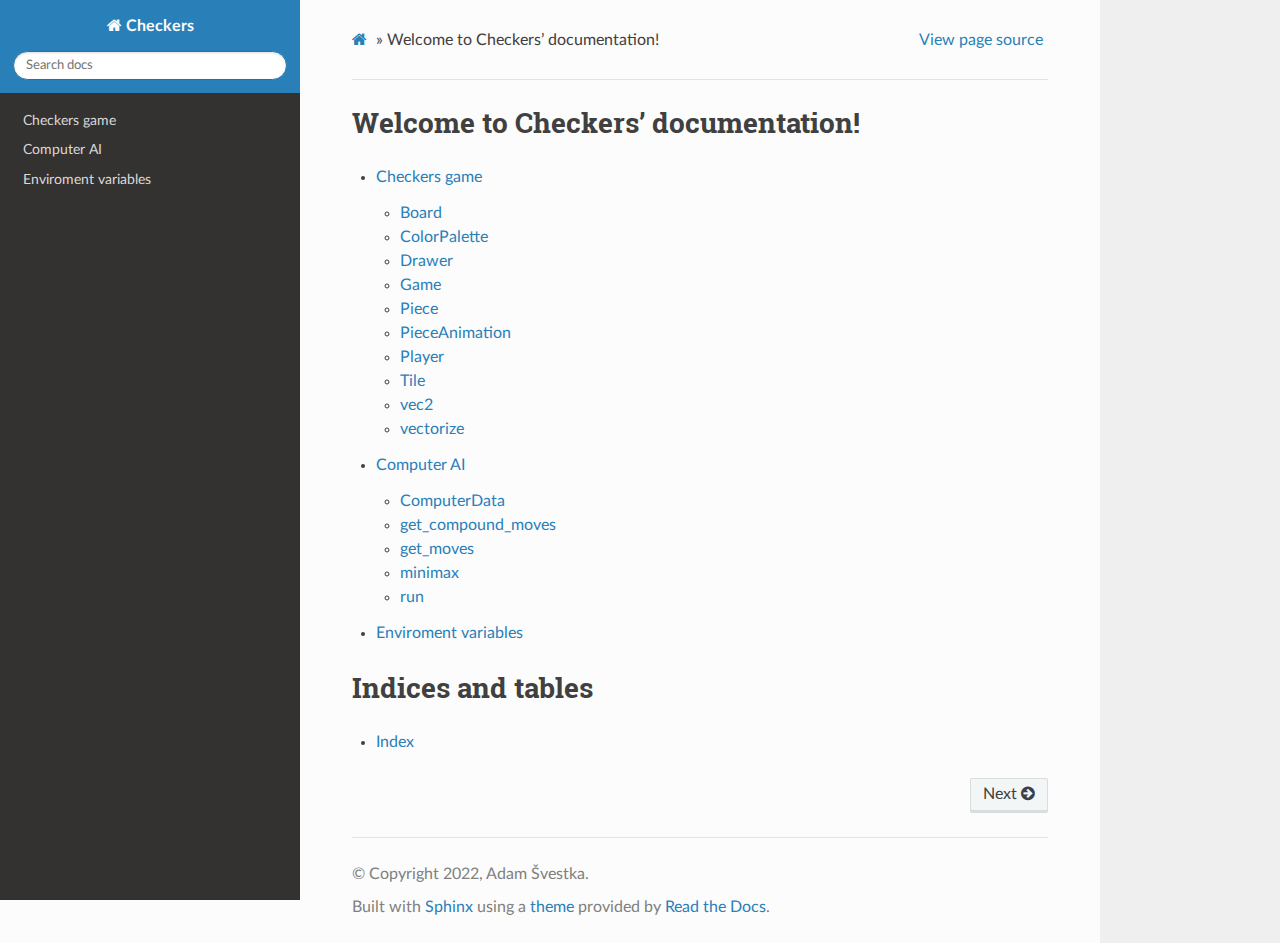
==== commit 34c80576: "Documentation progress." ====
--- a/docs/_build/html/index.html
+++ b/docs/_build/html/index.html
@@ -70,8 +70,27 @@
 <h1>Welcome to Checkers’ documentation!<a class="headerlink" href="#welcome-to-checkers-documentation" title="Permalink to this headline"></a></h1>
 <div class="toctree-wrapper compound">
 <ul>
-<li class="toctree-l1"><a class="reference internal" href="checkers.html">Checkers game</a></li>
-<li class="toctree-l1"><a class="reference internal" href="computer.html">Computer AI</a></li>
+<li class="toctree-l1"><a class="reference internal" href="checkers.html">Checkers game</a><ul>
+<li class="toctree-l2"><a class="reference internal" href="checkers.html#board">Board</a></li>
+<li class="toctree-l2"><a class="reference internal" href="checkers.html#colorpalette">ColorPalette</a></li>
+<li class="toctree-l2"><a class="reference internal" href="checkers.html#drawer">Drawer</a></li>
+<li class="toctree-l2"><a class="reference internal" href="checkers.html#game">Game</a></li>
+<li class="toctree-l2"><a class="reference internal" href="checkers.html#piece">Piece</a></li>
+<li class="toctree-l2"><a class="reference internal" href="checkers.html#pieceanimation">PieceAnimation</a></li>
+<li class="toctree-l2"><a class="reference internal" href="checkers.html#player">Player</a></li>
+<li class="toctree-l2"><a class="reference internal" href="checkers.html#tile">Tile</a></li>
+<li class="toctree-l2"><a class="reference internal" href="checkers.html#vec2">vec2</a></li>
+<li class="toctree-l2"><a class="reference internal" href="checkers.html#vectorize">vectorize</a></li>
+</ul>
+</li>
+<li class="toctree-l1"><a class="reference internal" href="computer.html">Computer AI</a><ul>
+<li class="toctree-l2"><a class="reference internal" href="computer.html#computerdata">ComputerData</a></li>
+<li class="toctree-l2"><a class="reference internal" href="computer.html#get-compound-moves">get_compound_moves</a></li>
+<li class="toctree-l2"><a class="reference internal" href="computer.html#get-moves">get_moves</a></li>
+<li class="toctree-l2"><a class="reference internal" href="computer.html#minimax">minimax</a></li>
+<li class="toctree-l2"><a class="reference internal" href="computer.html#run">run</a></li>
+</ul>
+</li>
 <li class="toctree-l1"><a class="reference internal" href="env.html">Enviroment variables</a></li>
 </ul>
 </div>
@@ -80,8 +99,6 @@
 <h1>Indices and tables<a class="headerlink" href="#indices-and-tables" title="Permalink to this headline"></a></h1>
 <ul class="simple">
 <li><p><a class="reference internal" href="genindex.html"><span class="std std-ref">Index</span></a></p></li>
-<li><p><a class="reference internal" href="py-modindex.html"><span class="std std-ref">Module Index</span></a></p></li>
-<li><p><a class="reference internal" href="search.html"><span class="std std-ref">Search Page</span></a></p></li>
 </ul>
 </section>
 
